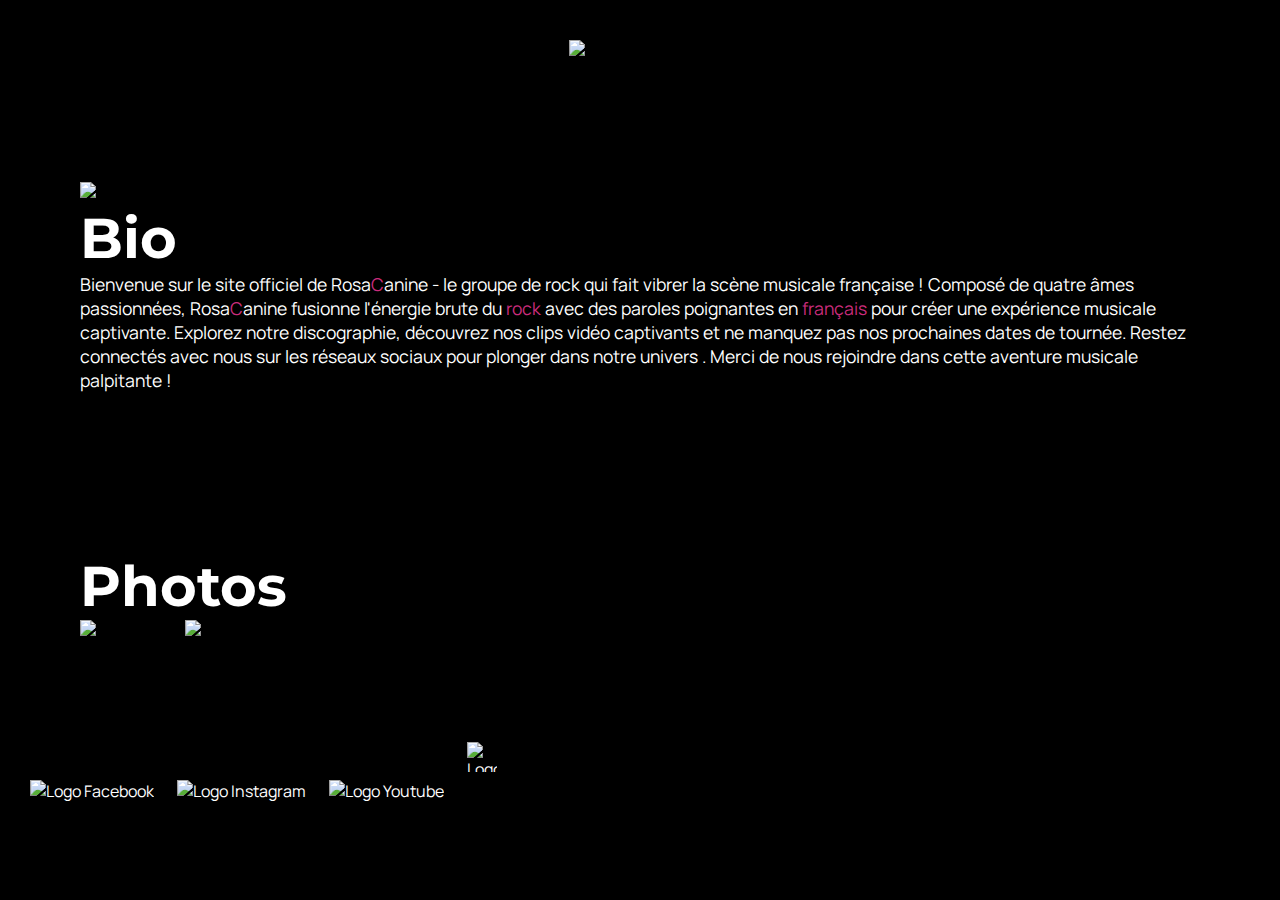
==== index.html @ a3c86bc1 "Add files via upload" ====
<!DOCTYPE html>
<html lang="fr">

<head>
    <meta charset="utf-8" >
    <title>RosaCanine</title>
    <link href="style/style.css" rel="stylesheet" >
    <link href="style/portable.css" rel="stylesheet" >
    <link rel="preconnect" href="https://fonts.googleapis.com">
    <link rel="preconnect" href="https://fonts.gstatic.com" crossorigin>
    <link href="https://fonts.googleapis.com/css2?family=Manrope&family=Montserrat&display=swap" rel="stylesheet">
    <meta name="viewport" content="width=device-width, initial-scale=1.0">
</head>

<body>
    <header>
        <nav>
            <img src="images/logo/logo-rosacanine.png" alt="Logo RosaCanine" >
        </nav>
    </header>

    <main>
        <section>
            </div>
                <img src="images/photos/groupe.jpg" alt="Portrait du groupe" class="portrait">
            </div>
            <div>
                <h1>Bio</h1>
                <p>
                    Bienvenue sur le site officiel de Rosa<em>C</em>anine - le groupe de rock qui fait vibrer la 
                    scène musicale française ! Composé de quatre âmes passionnées, Rosa<em>C</em>anine fusionne 
                    l'énergie brute du <em>rock</em> avec des paroles poignantes en <em>français</em> pour créer 
                    une expérience musicale captivante. Explorez notre discographie, découvrez nos clips vidéo 
                    captivants et ne manquez pas nos prochaines dates de tournée. Restez connectés avec nous sur 
                    les réseaux sociaux pour plonger dans notre univers . Merci de nous rejoindre dans cette aventure
                    musicale palpitante !
                </p>     
        </section>

        <section class="accueil-photos">
            <div>
                <h1 class="titre">Photos</h1>
            </div>
            <div>
                <img src="images/photos/image1.jpg" alt="Portrait N/B">
                <img src="images/photos/image2.jpeg" alt="Portrait couleur" >
            </div>    
        </section>
    </main>

    <footer>
        <div>
            <a target="_blank" href="https://www.facebook.com/RosaCanineOfficiel" class="lien-icone">
            <img src="images/logo/logo-facebook.png" alt="Logo Facebook" width="30" height="30">
            </a>
            <a target="_blank" href="https://www.instagram.com/rosacanineofficiel" class="lien-icone">
            <img src="images/logo/logo-insta.png" alt="Logo Instagram" width="30" height="30">
            </a>
            <a target="_blank" href="https://www.youtube.com/@rosacanine" class="lien-icone">
            <img src="images/logo/logo-youtube.png" alt="Logo Youtube" width="30" height="30">
            </a>
            <a href="mailto:rosacanine@gmail.com">
            <img src="images/logo/logo-email.png" alt="Logo Email" class="lien-icone" width="30" height="30">
            </a>
        </div>
    </footer>
</body>

</html>
---- style/style.css ----
* {
  margin: 0;
}

body {
  font-family: 'Manrope', sans-serif;
  font-size: 1em;
  background-color: #000000;
}

a {
  color: white;
  text-decoration: none;
}

em {
  color: #cb2c7c;
  font-style: normal;
}

h1 {
  font-size: 3.5em;
  color: white;
  font-family: 'Montserrat', sans-serif;
}

h2 {
  color: white;
}

p {
  font-size: 1.1em;
  color: white;
}

header,
footer {
  background-color: rgb(0, 0, 0);
  padding: 20px 20px;
}

section {
  padding: 80px;
}

/* Espace entre les icone réseaux sociaux */
.lien-icone {
  display: inline-block;
  margin: 0 10px;
}

.reseaux {
  text-align: center;
  padding: 20px;
}

/* Transparence icones réseaux sociaux */
.lien-icone:hover {
  opacity: 0.5;
}

/* Disposition du nav */
nav {
  text-align: center;
  padding: 20px;
}


@media screen and (max-width: 996px) {
  h1{
    font-size: 2em;
  }

  header nav{
    flex-direction: column;
    align-items: center;
    justify-content: center;
  }
  
  header nav img{
    margin-bottom: 150px;
  }

  header footer{
    padding: 20px 20px;
  }

  section {
    padding: 50px 20px 50px 20px;
  }

  nav a {
    margin-left: 10px;
    margin-right: 10px;
  }
}
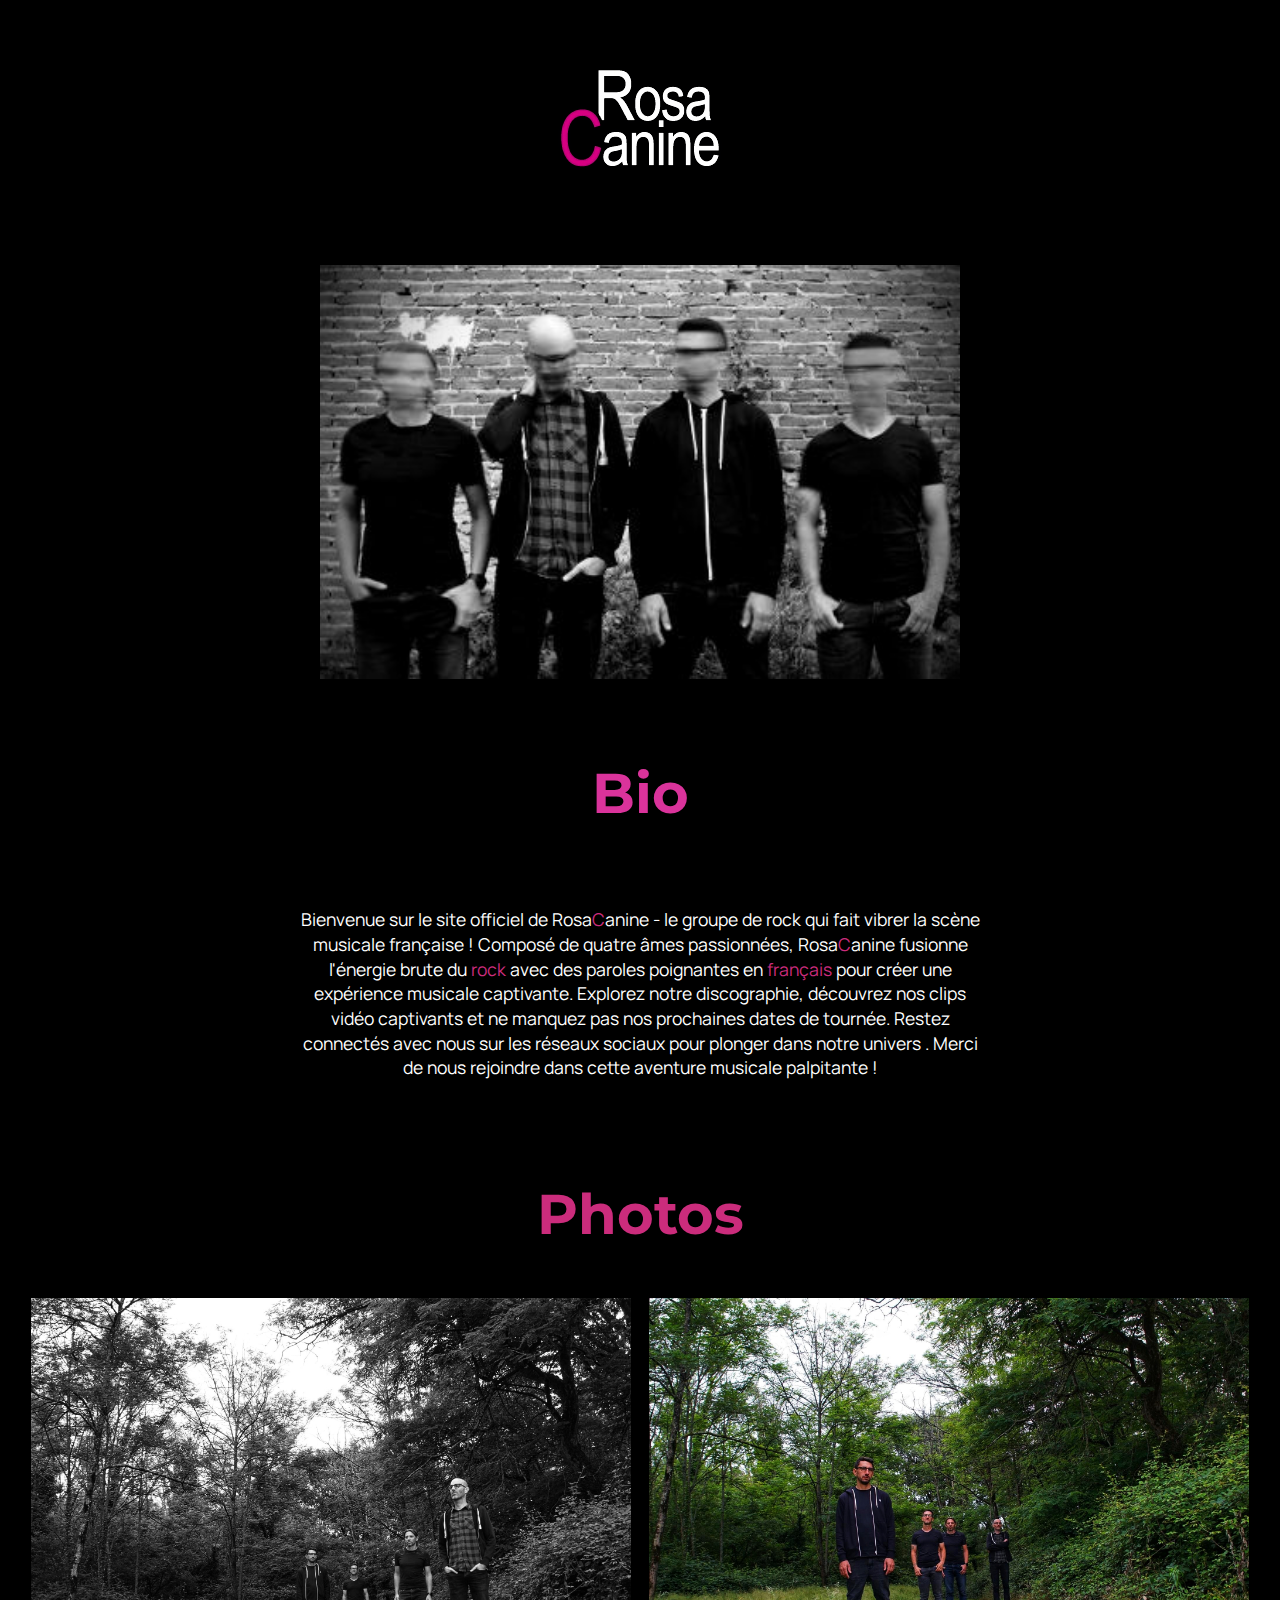
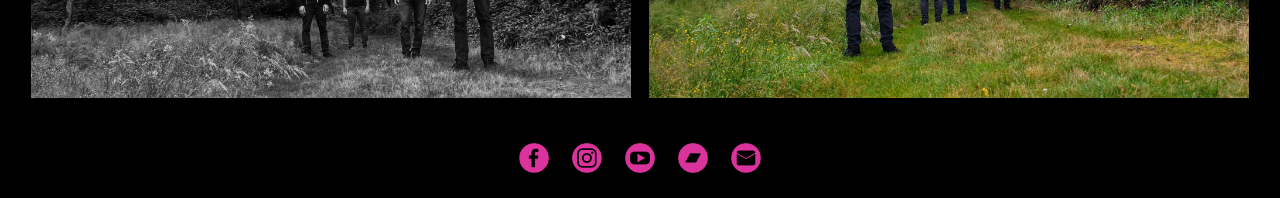
==== commit 0180e89e: "Update index.html" ====
--- a/index.html
+++ b/index.html
@@ -59,6 +59,9 @@
             <a target="_blank" href="https://www.youtube.com/@rosacanine" class="lien-icone">
             <img src="images/logo/logo-youtube.png" alt="Logo Youtube" width="30" height="30">
             </a>
+            <a target="_blank" href="https://rosacanine.bandcamp.com/album/rosacanine" class="lien-icone">
+            <img src="images/logo/logo-bandcamp.png" alt="Logo Bandcamp" width="30" height="30">
+            </a>
             <a href="mailto:rosacanine@gmail.com">
             <img src="images/logo/logo-email.png" alt="Logo Email" class="lien-icone" width="30" height="30">
             </a>
--- a/style/style.css
+++ b/style/style.css
@@ -22,15 +22,20 @@
   font-size: 3.5em;
   color: white;
   font-family: 'Montserrat', sans-serif;
+  color: #da339b;
+  text-align: center;
 }
 
 h2 {
-  color: white;
+  color: #da339b;
 }
 
 p {
   font-size: 1.1em;
   color: white;
+  text-align: center;
+  margin: 80px 300px; /* Ajustez la marge comme souhaité */
+  line-height: 1.4; /* Ajustez l'interligne comme souhaité */
 }
 
 header,
@@ -39,9 +44,6 @@
   padding: 20px 20px;
 }
 
-section {
-  padding: 80px;
-}
 
 /* Espace entre les icone réseaux sociaux */
 .lien-icone {
@@ -49,7 +51,7 @@
   margin: 0 10px;
 }
 
-.reseaux {
+footer {
   text-align: center;
   padding: 20px;
 }
@@ -65,32 +67,29 @@
   padding: 20px;
 }
 
+.accueil-photos {
+  background-color: rgb(0, 0, 0);
+  padding: 20px;
+  
+  text-align: center; /* Centre le contenu horizontalement */
+}
 
-@media screen and (max-width: 996px) {
-  h1{
-    font-size: 2em;
-  }
+.titre {
+  color: #cb2c7c;
+  text-align: center;
+  margin-bottom: 50px;
+}
 
-  header nav{
-    flex-direction: column;
-    align-items: center;
-    justify-content: center;
-  }
-  
-  header nav img{
-    margin-bottom: 150px;
-  }
+.accueil-photos img {
+  margin: 0 7.5px; /* Espacement horizontal entre les images (15px divisé par 2) */
+  max-width: 600px; /* Ajustez la largeur des images selon vos besoins */
+  height: auto;
+}
 
-  header footer{
-    padding: 20px 20px;
-  }
-
-  section {
-    padding: 50px 20px 50px 20px;
-  }
-
-  nav a {
-    margin-left: 10px;
-    margin-right: 10px;
-  }
-}
+.portrait {
+  display: block;
+  margin: 0 auto;
+  width: 50%;
+  height: auto;
+  padding-bottom: 80px;
+}--- a/style/portable.css
+++ b/style/portable.css
@@ -0,0 +1,80 @@
+/* Pour portable et tablette */
+
+@media screen and (max-width: 996px){
+    .accueil-introduction{
+      flex-direction: column;
+      align-items: center;
+      justify-content: center;
+  }
+  
+  .accueil-introduction div{
+      padding-right: 0px;
+      text-align: center;
+      order: 2;
+  }
+    h1 {
+      font-size: 2em;
+    }
+  
+    header nav {
+      flex-direction: column;
+      align-items: center;
+      justify-content: center;
+    }
+    
+    header nav img{
+      margin-bottom: 150px;
+    }
+  
+    header footer{
+      padding: 20px 20px;
+    }
+  
+    section {
+      padding: 50px 20px 50px 20px;
+    }
+  
+    nav a {
+      margin-left: 10px;
+      margin-right: 10px;
+    }
+  
+    .accueil-introduction {
+    display: flex;
+    flex-direction: row;
+    width: 60%;
+    align-items: flex-start;
+    margin: auto;
+  }
+  
+  .accueil-introduction h1 {
+    margin-bottom: 15px;
+  }
+  
+  .accueil-introduction p {
+    margin-bottom: 30px;
+  }
+  
+  .accueil-introduction div {
+    padding-right: 80px;
+  }
+  
+  .accueil-photos {
+    background-color: rgb(0, 0, 0);
+    padding: 20px;
+    
+    text-align: center; /* Centre le contenu horizontalement */
+  }
+  
+  .titre {
+    color: #cb2c7c;
+    text-align: center;
+    margin-bottom: 50px;
+  }
+  
+  .accueil-photos img {
+    margin: 0 7.5px; /* Espacement horizontal entre les images (15px divisé par 2) */
+    max-width: 600px; /* Ajustez la largeur des images selon vos besoins */
+    height: auto;
+  }
+  }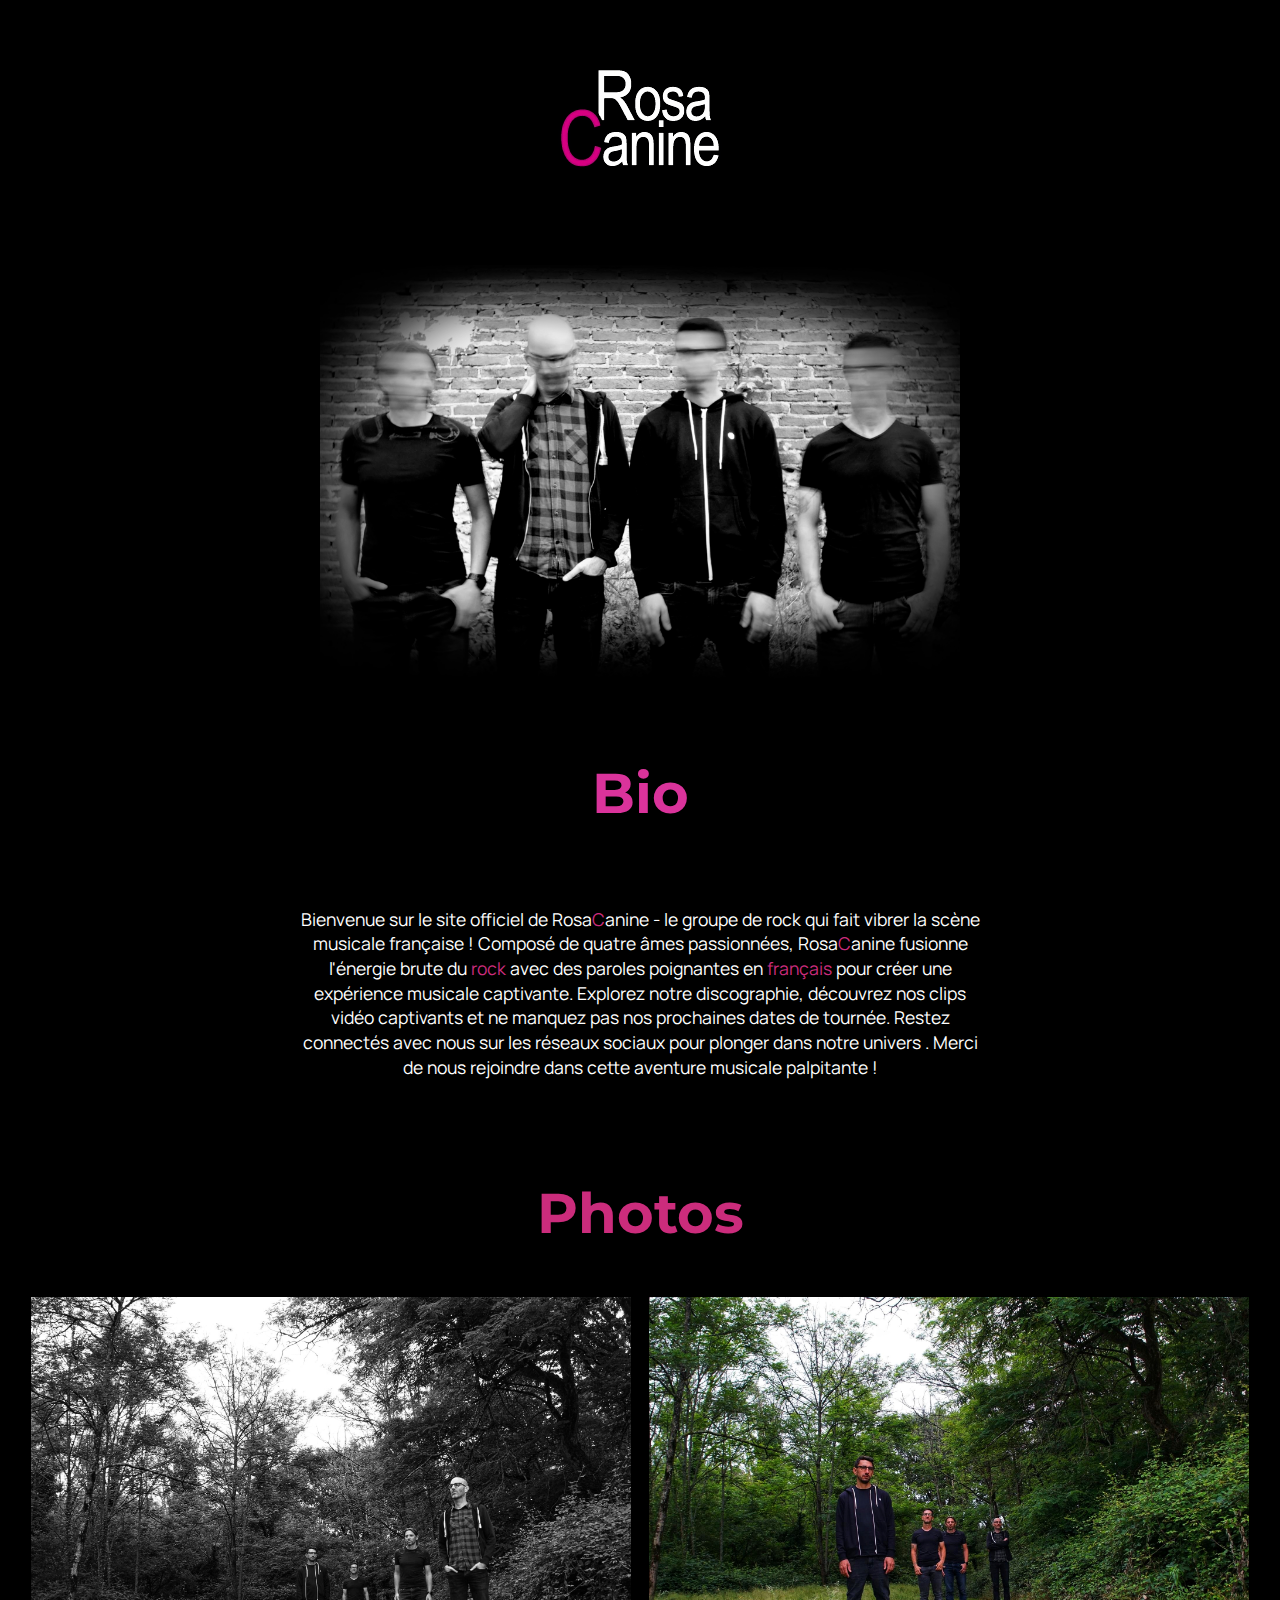
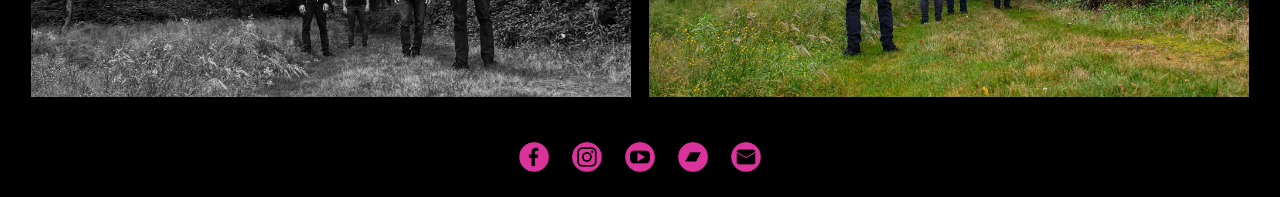
==== commit fa989e31: "Update index.html" ====
--- a/index.html
+++ b/index.html
@@ -22,7 +22,7 @@
     <main>
         <section>
             </div>
-                <img src="images/photos/groupe.jpg" alt="Portrait du groupe" class="portrait">
+                <img src="images/photos/groupe.png" alt="Portrait du groupe" class="portrait">
             </div>
             <div>
                 <h1>Bio</h1>
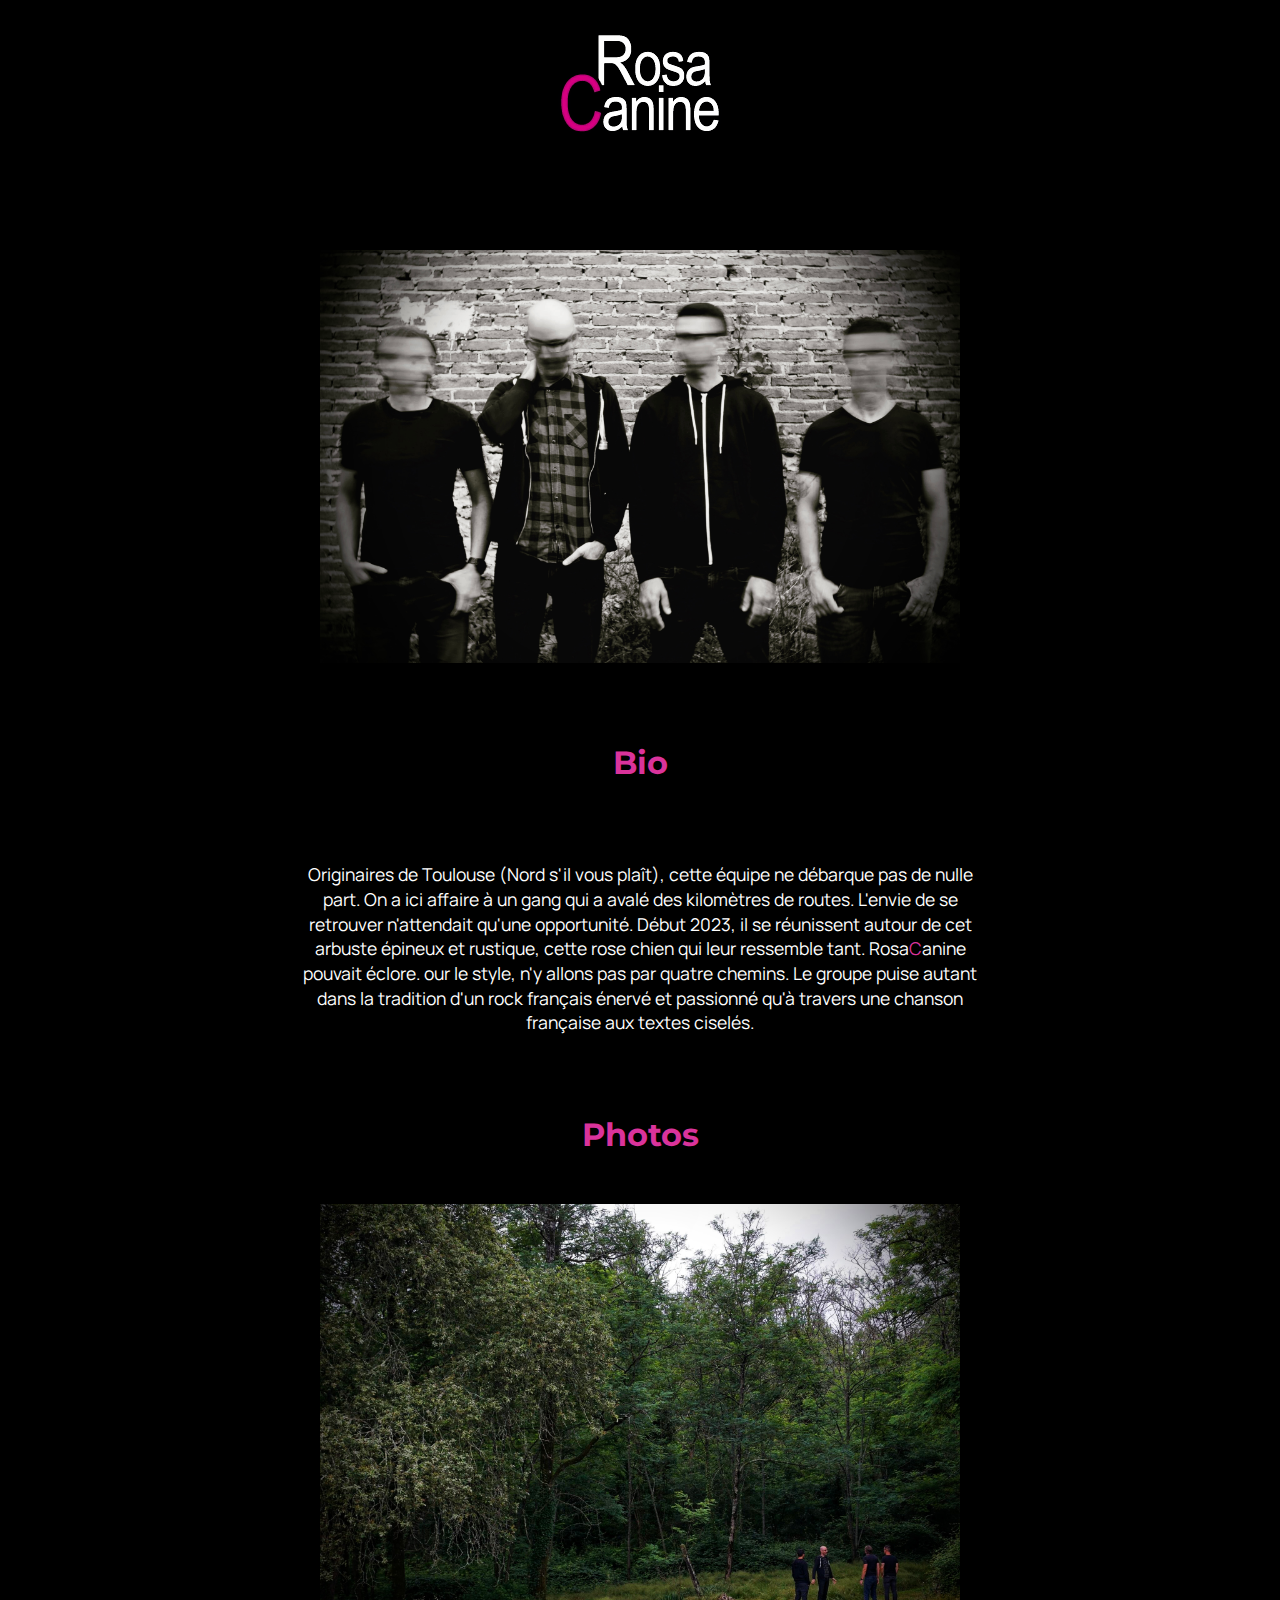
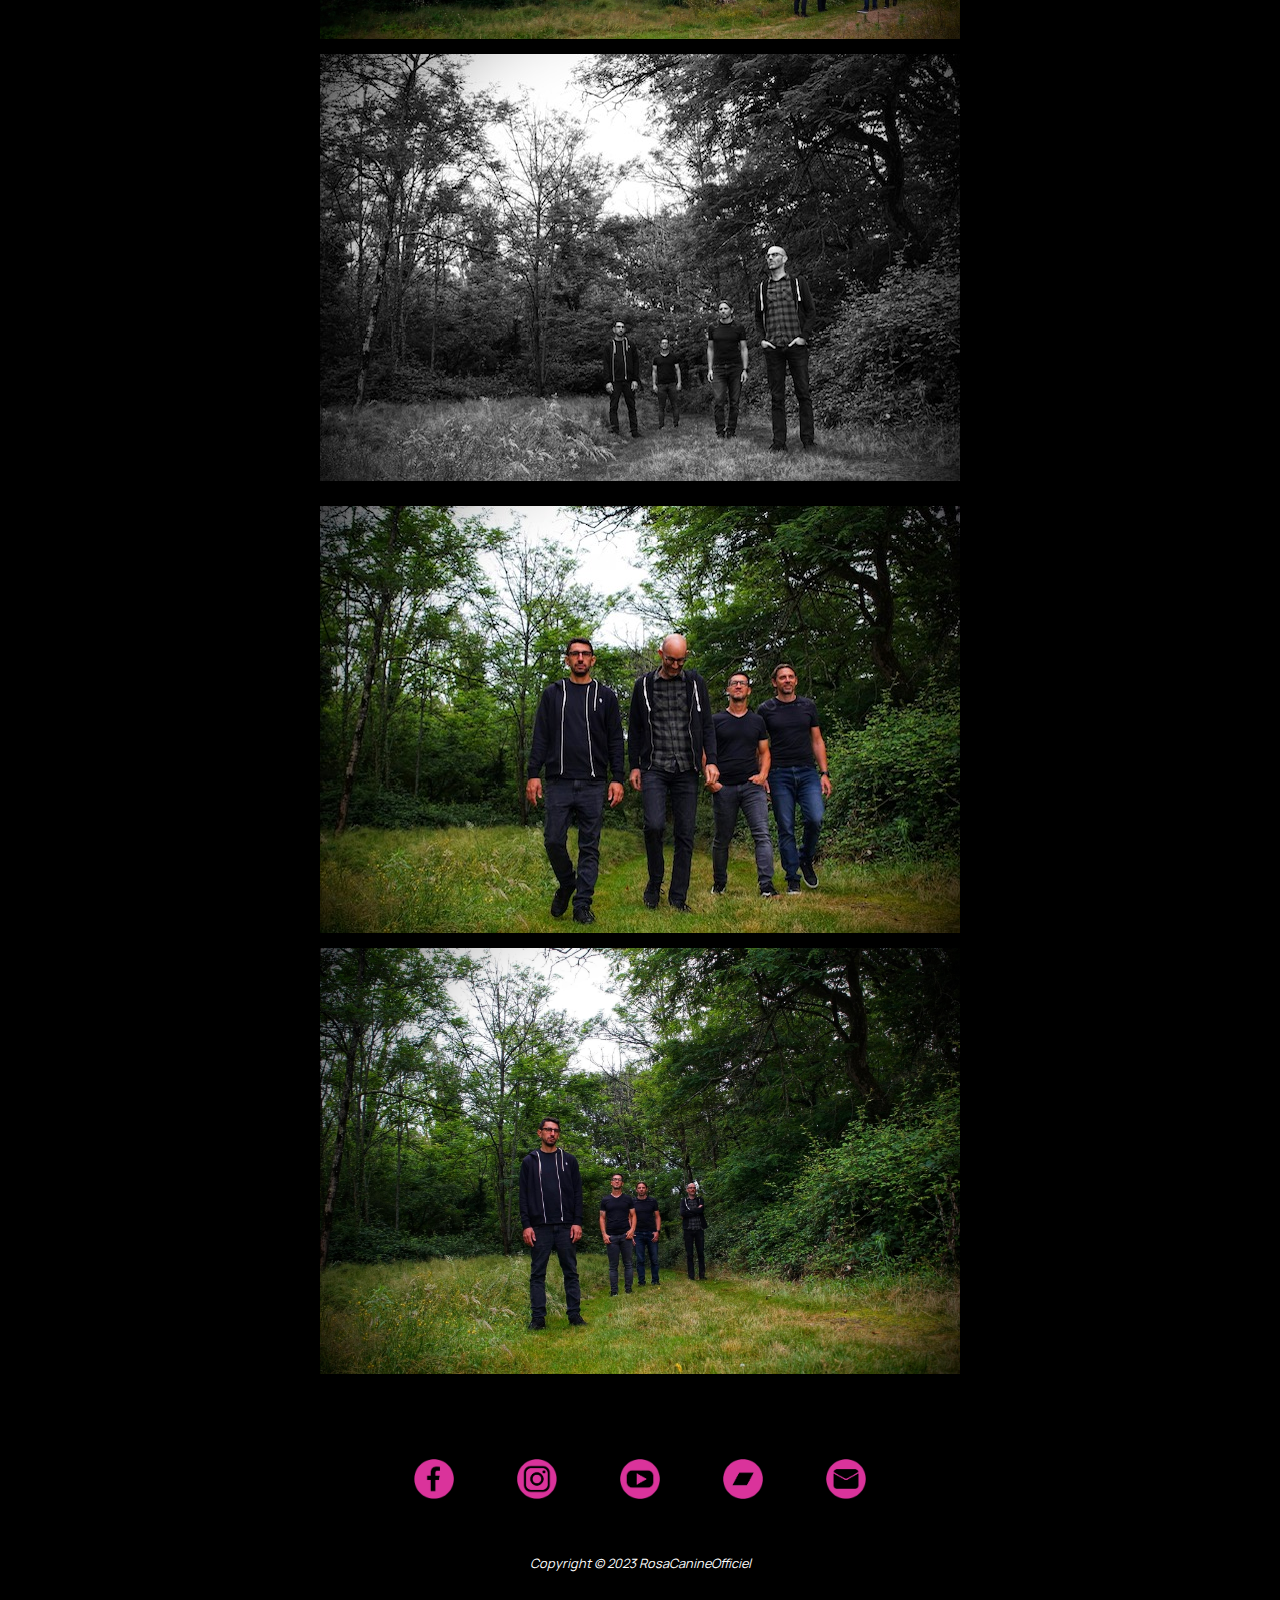
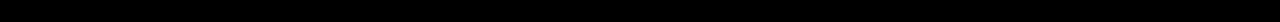
==== commit 4eecf250: "Add files via upload" ====
--- a/index.html
+++ b/index.html
@@ -15,25 +15,24 @@
 <body>
     <header>
         <nav>
-            <img src="images/logo/logo-rosacanine.png" alt="Logo RosaCanine" >
+            <img src="images/logo/logo-rosacanine.png" alt="Logo RosaCanine">
         </nav>
     </header>
 
     <main>
         <section>
             </div>
-                <img src="images/photos/groupe.png" alt="Portrait du groupe" class="portrait">
+                <img src="images/photos/RC photoBIO grande.jpg" alt="Portrait du groupe" class="portrait">
             </div>
             <div>
                 <h1>Bio</h1>
                 <p>
-                    Bienvenue sur le site officiel de Rosa<em>C</em>anine - le groupe de rock qui fait vibrer la 
-                    scène musicale française ! Composé de quatre âmes passionnées, Rosa<em>C</em>anine fusionne 
-                    l'énergie brute du <em>rock</em> avec des paroles poignantes en <em>français</em> pour créer 
-                    une expérience musicale captivante. Explorez notre discographie, découvrez nos clips vidéo 
-                    captivants et ne manquez pas nos prochaines dates de tournée. Restez connectés avec nous sur 
-                    les réseaux sociaux pour plonger dans notre univers . Merci de nous rejoindre dans cette aventure
-                    musicale palpitante !
+                    Originaires de Toulouse (Nord s'il vous plaît), cette équipe ne débarque pas de nulle part.
+                    On a ici affaire à un gang qui a avalé des kilomètres de routes. L'envie de se retrouver n'attendait 
+                    qu'une opportunité. Début 2023, il se réunissent autour de cet arbuste épineux et rustique, cette rose 
+                    chien qui leur ressemble tant. Rosa<em>C</em>anine pouvait éclore.
+                    our le style, n'y allons pas par quatre chemins. Le groupe puise autant dans la tradition d'un rock 
+                    français énervé et passionné qu'à travers une chanson française aux textes ciselés.
                 </p>     
         </section>
 
@@ -42,8 +41,14 @@
                 <h1 class="titre">Photos</h1>
             </div>
             <div>
-                <img src="images/photos/image1.jpg" alt="Portrait N/B">
-                <img src="images/photos/image2.jpeg" alt="Portrait couleur" >
+                <img src="images/photos/RC A.jpg" alt="RC A" class="photogrande">
+            </div>
+            <div>
+                <img src="images/photos/RC B.jpg" alt="RC B" class="photopetite">
+                <img src="images/photos/RC C.jpg" alt="RC C" class="photopetite">
+            </div>
+            <div>
+                <img src="images/photos/RC D.jpg" alt="RC D" class="photogrande">
             </div>    
         </section>
     </main>
@@ -51,20 +56,25 @@
     <footer>
         <div>
             <a target="_blank" href="https://www.facebook.com/RosaCanineOfficiel" class="lien-icone">
-            <img src="images/logo/logo-facebook.png" alt="Logo Facebook" width="30" height="30">
+            <img src="images/logo/logo-facebook.png" alt="Logo Facebook">
             </a>
             <a target="_blank" href="https://www.instagram.com/rosacanineofficiel" class="lien-icone">
-            <img src="images/logo/logo-insta.png" alt="Logo Instagram" width="30" height="30">
+            <img src="images/logo/logo-insta.png" alt="Logo Instagram">
             </a>
             <a target="_blank" href="https://www.youtube.com/@rosacanine" class="lien-icone">
-            <img src="images/logo/logo-youtube.png" alt="Logo Youtube" width="30" height="30">
+            <img src="images/logo/logo-youtube.png" alt="Logo Youtube">
             </a>
             <a target="_blank" href="https://rosacanine.bandcamp.com/album/rosacanine" class="lien-icone">
-            <img src="images/logo/logo-bandcamp.png" alt="Logo Bandcamp" width="30" height="30">
+            <img src="images/logo/logo-bandcamp.png" alt="Logo Bandcamp">
             </a>
-            <a href="mailto:rosacanine@gmail.com">
-            <img src="images/logo/logo-email.png" alt="Logo Email" class="lien-icone" width="30" height="30">
+            <a href="mailto:rosacanine@gmail.com" class="lien-icone">
+            <img src="images/logo/logo-email.png" alt="Logo Email">
             </a>
+        </div>
+        <div>
+            <span>
+                Copyright © 2023 RosaCanineOfficiel
+            </span>
         </div>
     </footer>
 </body>
--- a/style/style.css
+++ b/style/style.css
@@ -14,20 +14,16 @@
 }
 
 em {
-  color: #cb2c7c;
+  color: #da339b;
   font-style: normal;
 }
 
 h1 {
-  font-size: 3.5em;
+  font-size: 2em;
   color: white;
   font-family: 'Montserrat', sans-serif;
   color: #da339b;
   text-align: center;
-}
-
-h2 {
-  color: #da339b;
 }
 
 p {
@@ -38,22 +34,31 @@
   line-height: 1.4; /* Ajustez l'interligne comme souhaité */
 }
 
-header,
-footer {
+header {
   background-color: rgb(0, 0, 0);
-  padding: 20px 20px;
+  padding: 5px 0px;
+  text-align: center;
+  position: fixed; /* Fixe le header en haut de la page */
+  top: 0; /* Place le header tout en haut de la page */
+  width: 100%; /* Utilise la largeur complète de la page */
+  z-index: 1000; /* Assure que le header est affiché au-dessus du contenu */
 }
 
+header img {
+  max-width: 200px; /* Ajustez la largeur maximale du logo selon vos besoins */
+  height: auto; /* Laissez la hauteur ajustée automatiquement pour préserver les proportions */
+}
 
 /* Espace entre les icone réseaux sociaux */
 .lien-icone {
   display: inline-block;
-  margin: 0 10px;
+  vertical-align: top;
+  margin: 30px; /* Largeur entre les icones*/
 }
 
-footer {
-  text-align: center;
-  padding: 20px;
+.lien-icone img {
+  max-width: 40px; /* Ajustez la largeur maximale des icônes */
+  height: auto; /* Laissez la hauteur ajustée automatiquement pour préserver les proportions */
 }
 
 /* Transparence icones réseaux sociaux */
@@ -61,35 +66,48 @@
   opacity: 0.5;
 }
 
+footer {
+  text-align: center;
+  padding: 50px;
+}
+
 /* Disposition du nav */
-nav {
-  text-align: center;
-  padding: 20px;
-}
 
 .accueil-photos {
   background-color: rgb(0, 0, 0);
-  padding: 20px;
-  
   text-align: center; /* Centre le contenu horizontalement */
 }
 
 .titre {
-  color: #cb2c7c;
-  text-align: center;
+  color: #da339b;
   margin-bottom: 50px;
 }
 
-.accueil-photos img {
-  margin: 0 7.5px; /* Espacement horizontal entre les images (15px divisé par 2) */
-  max-width: 600px; /* Ajustez la largeur des images selon vos besoins */
+.photopetite {
+  margin: 10px 10px; /* Espacement horizontal entre les images (20px divisé par 2) */
+  max-width: 50%; /* Ajustez la largeur des images selon vos besoins */
   height: auto;
 }
 
-.portrait {
+.photogrande {
+  max-width: 50%; /* Ajustez la largeur des images selon vos besoins */
+  height: auto;
+}
+.portrait {     /* Photo de portrait */
   display: block;
   margin: 0 auto;
-  width: 50%;
+  max-width: 50%;
   height: auto;
   padding-bottom: 80px;
-}+  padding-top: 250px;
+}
+
+span {
+  display: block;
+  font-size: 0.8em;
+  font-style: italic;
+  color: white;
+  padding-top: 20px;
+}
+
+
--- a/style/portable.css
+++ b/style/portable.css
@@ -1,80 +1,117 @@
-/* Pour portable et tablette */
-
 @media screen and (max-width: 996px){
-    .accueil-introduction{
-      flex-direction: column;
-      align-items: center;
-      justify-content: center;
+  * {
+    margin: 0;
   }
   
-  .accueil-introduction div{
-      padding-right: 0px;
-      text-align: center;
-      order: 2;
-  }
-    h1 {
-      font-size: 2em;
-    }
-  
-    header nav {
-      flex-direction: column;
-      align-items: center;
-      justify-content: center;
-    }
-    
-    header nav img{
-      margin-bottom: 150px;
-    }
-  
-    header footer{
-      padding: 20px 20px;
-    }
-  
-    section {
-      padding: 50px 20px 50px 20px;
-    }
-  
-    nav a {
-      margin-left: 10px;
-      margin-right: 10px;
-    }
-  
-    .accueil-introduction {
-    display: flex;
-    flex-direction: row;
-    width: 60%;
-    align-items: flex-start;
-    margin: auto;
+  body {
+    font-family: 'Manrope', sans-serif;
+    font-size: 1em;
+    background-color: #000000;
   }
   
-  .accueil-introduction h1 {
-    margin-bottom: 15px;
+  a {
+    color: white;
+    text-decoration: none;
   }
   
-  .accueil-introduction p {
+  em {
+    color: #da339b;
+    font-style: normal;
+  }
+  
+  h1 {
+    font-size: 1.5em;
+    color: white;
+    font-family: 'Montserrat', sans-serif;
+    color: #da339b;
+    text-align: center;
+  }
+  
+  p {
+    font-size: 0.6em;
+    color: white;
+    text-align: center;
+    margin: 30px 20px; /* Ajustez la marge comme souhaité */
+    line-height: 1.4; /* Ajustez l'interligne comme souhaité */
+  }
+  
+  header {
+    background-color: rgb(0, 0, 0);
+    padding: 5px 0px;
+    text-align: center;
+    position: fixed; /* Fixe le header en haut de la page */
+    top: 0; /* Place le header tout en haut de la page */
+    width: 100%; /* Utilise la largeur complète de la page */
+    z-index: 1000; /* Assure que le header est affiché au-dessus du contenu */
+  }
+  
+  header img {
+    max-width: 80px; /* Ajustez la largeur maximale du logo selon vos besoins */
+    height: auto; /* Laissez la hauteur ajustée automatiquement pour préserver les proportions */
+  }
+
+  /* Espace entre les icone réseaux sociaux */
+  .lien-icone {
+    display: inline-block;
+    vertical-align: top;
+    margin: 10px; /* Largeur entre les icones*/
+  }
+  
+  .lien-icone img {
+    max-width: 20px; /* Ajustez la largeur maximale des icônes */
+    height: auto; /* Laissez la hauteur ajustée automatiquement pour préserver les proportions */
+  }
+  
+  /* Transparence icones réseaux sociaux */
+  .lien-icone:hover {
+    opacity: 0.5;
+  }
+  
+  footer {
+    text-align: center;
+    padding: 20px;
+  }
+  
+  /* Disposition du nav */
+  nav {
+    text-align: center;
+    padding: 10px;
+  }
+
+  .accueil-photos {
+    background-color: rgb(0, 0, 0);
+    text-align: center; /* Centre le contenu horizontalement */
+  }
+
+  .titre {
+    color: #da339b;
     margin-bottom: 30px;
   }
   
-  .accueil-introduction div {
-    padding-right: 80px;
+  .photopetite {
+    margin: 2px 2px; /* Espacement horizontal entre les images (20px divisé par 2) */
+    max-width: 50%; /* Ajustez la largeur des images selon vos besoins */
+    height: auto;
   }
   
-  .accueil-photos {
-    background-color: rgb(0, 0, 0);
-    padding: 20px;
-    
-    text-align: center; /* Centre le contenu horizontalement */
+  .photogrande {
+    max-width: 50%; /* Ajustez la largeur des images selon vos besoins */
+    height: auto;
+  }
+
+  .portrait {     /* Photo de portrait */
+    display: block;
+    margin: 0 auto;
+    max-width: 50%;
+    height: auto;
+    padding-bottom: 30px;
+    padding-top: 120px;
   }
   
-  .titre {
-    color: #cb2c7c;
-    text-align: center;
-    margin-bottom: 50px;
+  span {
+    display: block;
+    font-size: 0.5em;
+    font-style: italic;
+    color: white;
   }
-  
-  .accueil-photos img {
-    margin: 0 7.5px; /* Espacement horizontal entre les images (15px divisé par 2) */
-    max-width: 600px; /* Ajustez la largeur des images selon vos besoins */
-    height: auto;
-  }
-  }+}  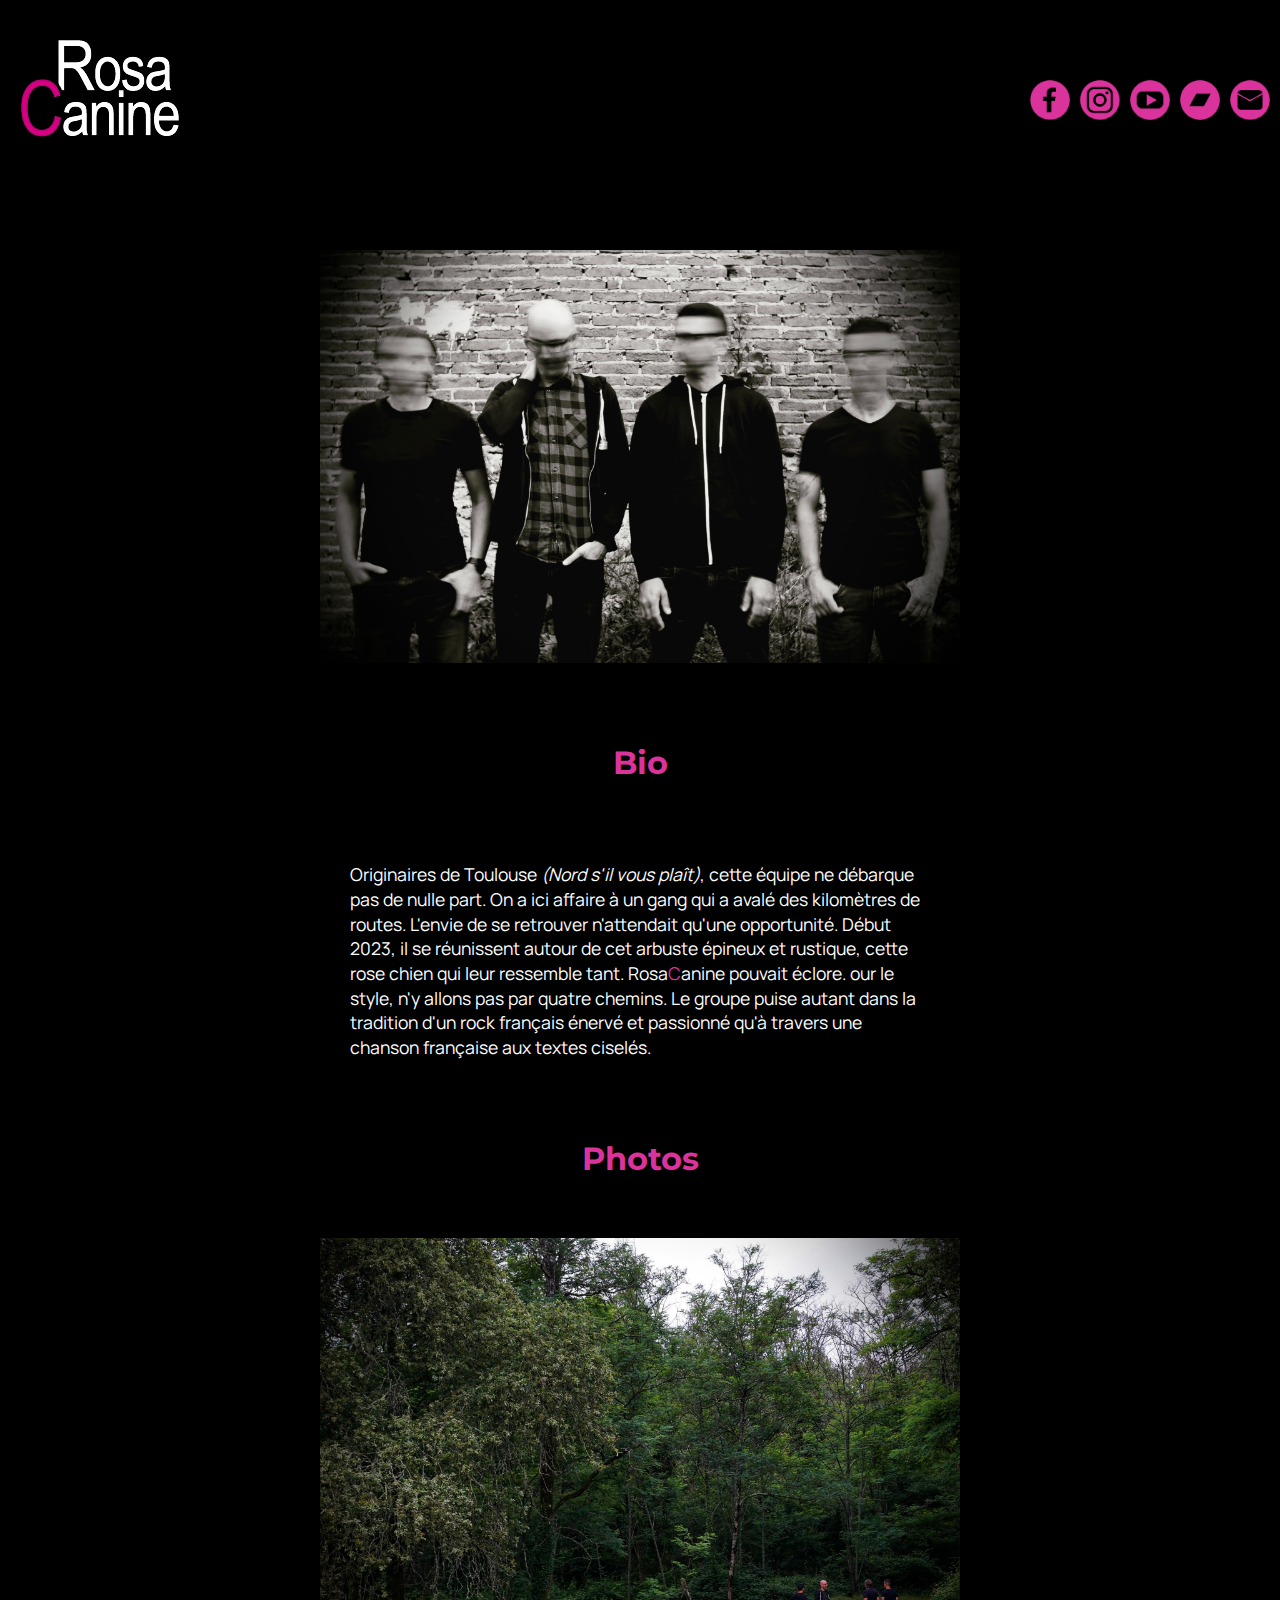
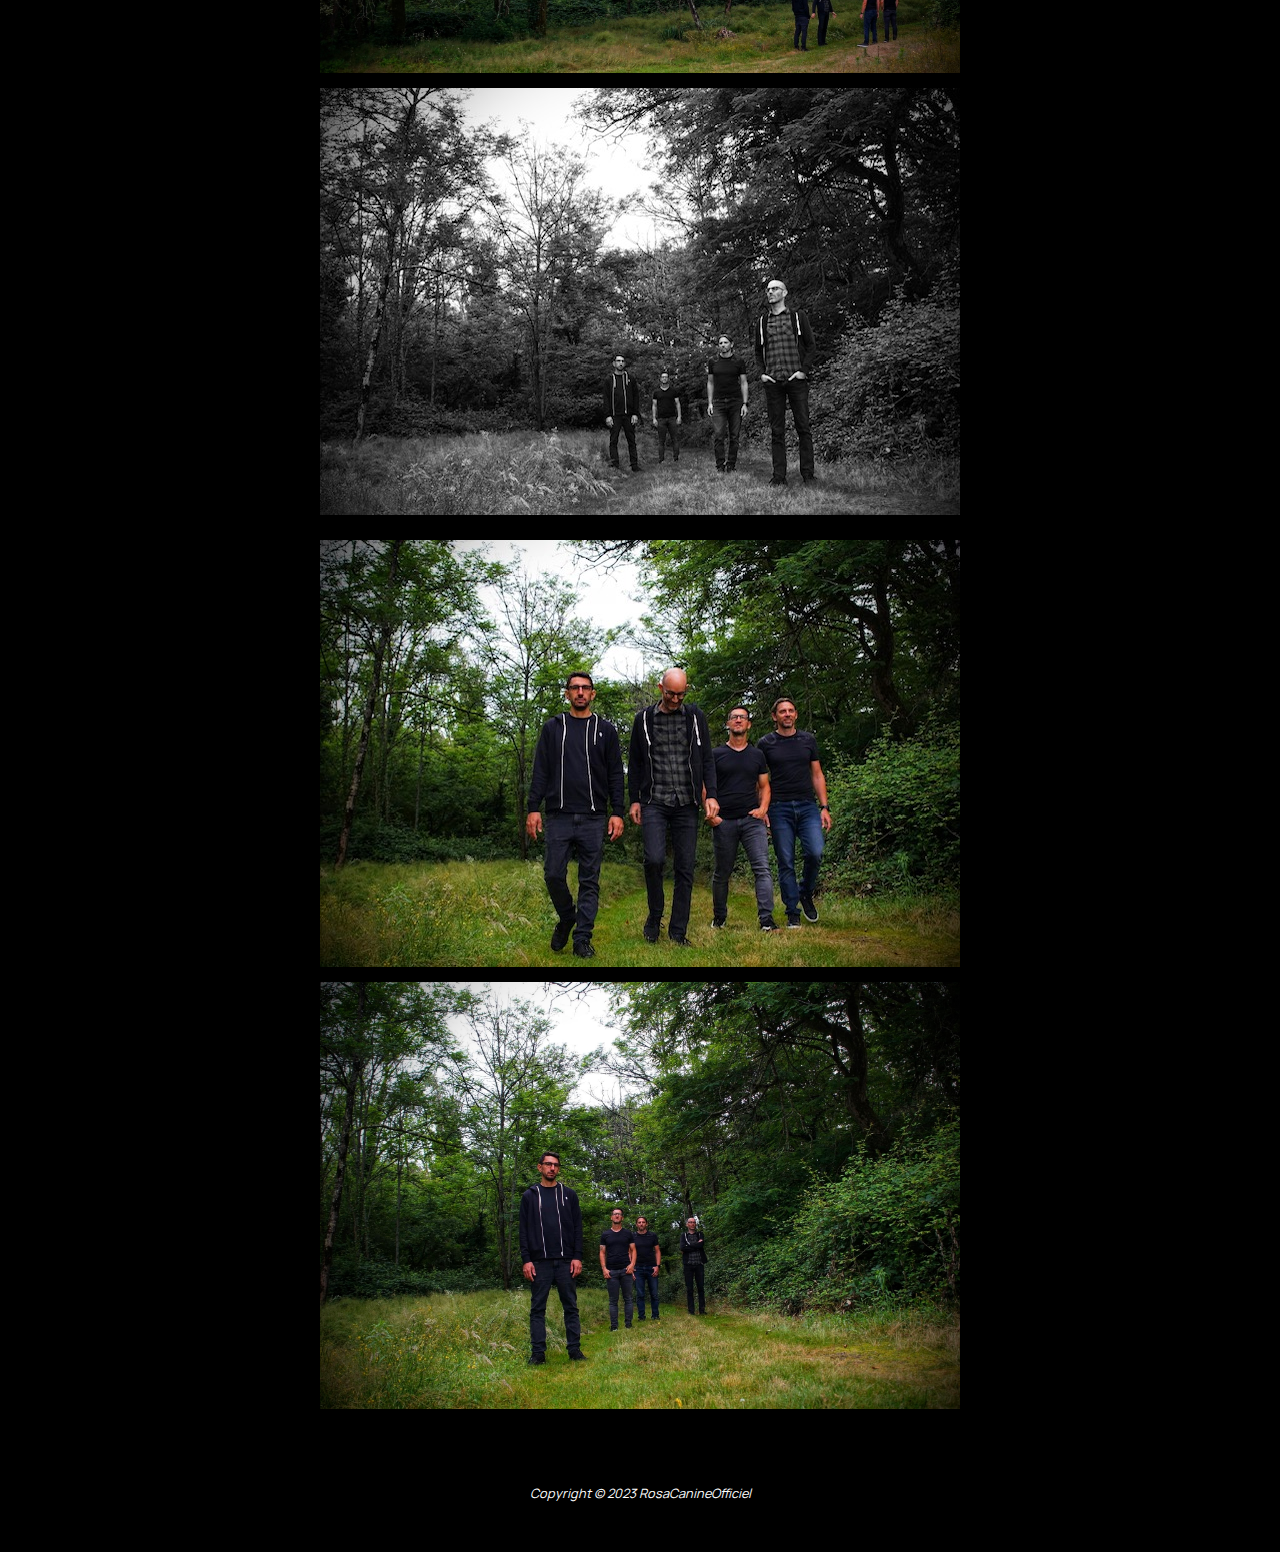
==== commit 99684250: "Add files via upload" ====
--- a/index.html
+++ b/index.html
@@ -4,6 +4,8 @@
 <head>
     <meta charset="utf-8" >
     <title>RosaCanine</title>
+    <link rel="icon" href="images/logo/favicone2.png" type="image/x-icon">
+    <link rel="shortcut icon" href="images/logo/favicone2.png" type="image/x-icon">
     <link href="style/style.css" rel="stylesheet" >
     <link href="style/portable.css" rel="stylesheet" >
     <link rel="preconnect" href="https://fonts.googleapis.com">
@@ -14,9 +16,26 @@
 
 <body>
     <header>
-        <nav>
+        <div class="logo-container">
             <img src="images/logo/logo-rosacanine.png" alt="Logo RosaCanine">
-        </nav>
+        </div>
+        <div class="social-icons">
+            <a target="_blank" href="https://www.facebook.com/RosaCanineOfficiel" class="lien-icone">
+            <img src="images/logo/logo-facebook.png" alt="Logo Facebook">
+            </a>
+            <a target="_blank" href="https://www.instagram.com/rosacanineofficiel" class="lien-icone">
+            <img src="images/logo/logo-insta.png" alt="Logo Instagram">
+            </a>
+            <a target="_blank" href="https://www.youtube.com/@rosacanine" class="lien-icone">
+            <img src="images/logo/logo-youtube.png" alt="Logo Youtube">
+            </a>
+            <a target="_blank" href="https://rosacanine.bandcamp.com/album/rosacanine" class="lien-icone">
+            <img src="images/logo/logo-bandcamp.png" alt="Logo Bandcamp">
+            </a>
+            <a href="mailto:rosacanine@gmail.com" class="lien-icone">
+            <img src="images/logo/logo-email.png" alt="Logo Email">
+            </a>
+        </div>              
     </header>
 
     <main>
@@ -27,7 +46,7 @@
             <div>
                 <h1>Bio</h1>
                 <p>
-                    Originaires de Toulouse (Nord s'il vous plaît), cette équipe ne débarque pas de nulle part.
+                    Originaires de Toulouse <i>(Nord s'il vous plaît)</i>, cette équipe ne débarque pas de nulle part.
                     On a ici affaire à un gang qui a avalé des kilomètres de routes. L'envie de se retrouver n'attendait 
                     qu'une opportunité. Début 2023, il se réunissent autour de cet arbuste épineux et rustique, cette rose 
                     chien qui leur ressemble tant. Rosa<em>C</em>anine pouvait éclore.
@@ -38,7 +57,7 @@
 
         <section class="accueil-photos">
             <div>
-                <h1 class="titre">Photos</h1>
+                <h1>Photos</h1>
             </div>
             <div>
                 <img src="images/photos/RC A.jpg" alt="RC A" class="photogrande">
@@ -54,23 +73,7 @@
     </main>
 
     <footer>
-        <div>
-            <a target="_blank" href="https://www.facebook.com/RosaCanineOfficiel" class="lien-icone">
-            <img src="images/logo/logo-facebook.png" alt="Logo Facebook">
-            </a>
-            <a target="_blank" href="https://www.instagram.com/rosacanineofficiel" class="lien-icone">
-            <img src="images/logo/logo-insta.png" alt="Logo Instagram">
-            </a>
-            <a target="_blank" href="https://www.youtube.com/@rosacanine" class="lien-icone">
-            <img src="images/logo/logo-youtube.png" alt="Logo Youtube">
-            </a>
-            <a target="_blank" href="https://rosacanine.bandcamp.com/album/rosacanine" class="lien-icone">
-            <img src="images/logo/logo-bandcamp.png" alt="Logo Bandcamp">
-            </a>
-            <a href="mailto:rosacanine@gmail.com" class="lien-icone">
-            <img src="images/logo/logo-email.png" alt="Logo Email">
-            </a>
-        </div>
+        
         <div>
             <span>
                 Copyright © 2023 RosaCanineOfficiel
--- a/style/style.css
+++ b/style/style.css
@@ -6,11 +6,6 @@
   font-family: 'Manrope', sans-serif;
   font-size: 1em;
   background-color: #000000;
-}
-
-a {
-  color: white;
-  text-decoration: none;
 }
 
 em {
@@ -24,63 +19,87 @@
   font-family: 'Montserrat', sans-serif;
   color: #da339b;
   text-align: center;
+  margin-bottom: 60px;
 }
 
 p {
   font-size: 1.1em;
   color: white;
-  text-align: center;
-  margin: 80px 300px; /* Ajustez la marge comme souhaité */
+  margin: 80px 350px; /* Ajustez la marge comme souhaité */
   line-height: 1.4; /* Ajustez l'interligne comme souhaité */
 }
 
+/**********************************************/
+/******************HEADER*********************/
+/*********************************************/
+
 header {
   background-color: rgb(0, 0, 0);
-  padding: 5px 0px;
-  text-align: center;
-  position: fixed; /* Fixe le header en haut de la page */
-  top: 0; /* Place le header tout en haut de la page */
-  width: 100%; /* Utilise la largeur complète de la page */
-  z-index: 1000; /* Assure que le header est affiché au-dessus du contenu */
+  position: fixed;
+  top: 0;
+  width: 100%;
+  z-index: 1000;
+  display: flex;
+  justify-content: space-between;
+  align-items: center;
+  padding: 10px 10px;
 }
 
-header img {
-  max-width: 200px; /* Ajustez la largeur maximale du logo selon vos besoins */
-  height: auto; /* Laissez la hauteur ajustée automatiquement pour préserver les proportions */
+.logo-container img {
+  max-width: 200px;
+  height: auto;
 }
 
-/* Espace entre les icone réseaux sociaux */
+/*.fleur img {                                    
+  max-width: 100px;
+  height: auto;
+} 
+
+<div class="fleur">
+  <img src="images/logo/fleur.png" alt="Fleur">
+</div>
+*/
+
+.social-icons {
+  display: flex;
+  align-items: center; /* Aligne les icônes de réseaux sociaux verticalement */
+  margin-right: 20px;
+}
+
 .lien-icone {
   display: inline-block;
-  vertical-align: top;
-  margin: 30px; /* Largeur entre les icones*/
+  margin-left: 10px;
 }
 
 .lien-icone img {
-  max-width: 40px; /* Ajustez la largeur maximale des icônes */
-  height: auto; /* Laissez la hauteur ajustée automatiquement pour préserver les proportions */
+  max-width: 40px;
+  height: auto;
 }
 
-/* Transparence icones réseaux sociaux */
 .lien-icone:hover {
   opacity: 0.5;
 }
 
-footer {
-  text-align: center;
-  padding: 50px;
+/**********************************************/
+/******************BIO************************/
+/*********************************************/
+
+.portrait {     /* Photo Bio */
+  display: block;
+  margin: 0 auto;
+  max-width: 50%;
+  height: auto;
+  padding-bottom: 80px;
+  padding-top: 250px;
 }
 
-/* Disposition du nav */
+/**********************************************/
+/******************PHOTOS**********************/
+/*********************************************/
 
 .accueil-photos {
   background-color: rgb(0, 0, 0);
   text-align: center; /* Centre le contenu horizontalement */
-}
-
-.titre {
-  color: #da339b;
-  margin-bottom: 50px;
 }
 
 .photopetite {
@@ -93,13 +112,15 @@
   max-width: 50%; /* Ajustez la largeur des images selon vos besoins */
   height: auto;
 }
-.portrait {     /* Photo de portrait */
-  display: block;
-  margin: 0 auto;
-  max-width: 50%;
-  height: auto;
-  padding-bottom: 80px;
-  padding-top: 250px;
+
+
+/**********************************************/
+/******************FOOTER*********************/
+/*********************************************/
+
+footer {
+  text-align: center;
+  padding: 50px;
 }
 
 span {
@@ -108,6 +129,4 @@
   font-style: italic;
   color: white;
   padding-top: 20px;
-}
-
-
+}--- a/style/portable.css
+++ b/style/portable.css
@@ -8,12 +8,7 @@
     font-size: 1em;
     background-color: #000000;
   }
-  
-  a {
-    color: white;
-    text-decoration: none;
-  }
-  
+    
   em {
     color: #da339b;
     font-style: normal;
@@ -25,89 +20,105 @@
     font-family: 'Montserrat', sans-serif;
     color: #da339b;
     text-align: center;
+    margin-bottom: 30px;
   }
   
   p {
-    font-size: 0.6em;
+    font-size: 0.8em;
     color: white;
     text-align: center;
     margin: 30px 20px; /* Ajustez la marge comme souhaité */
     line-height: 1.4; /* Ajustez l'interligne comme souhaité */
   }
   
+/**********************************************/
+/******************HEADER*********************/
+/*********************************************/
+
   header {
     background-color: rgb(0, 0, 0);
-    padding: 5px 0px;
-    text-align: center;
-    position: fixed; /* Fixe le header en haut de la page */
-    top: 0; /* Place le header tout en haut de la page */
-    width: 100%; /* Utilise la largeur complète de la page */
-    z-index: 1000; /* Assure que le header est affiché au-dessus du contenu */
+    position: fixed;
+    top: 0;
+    width: 100%;
+    z-index: 1000;
+    display: flex;
+    justify-content: space-between;
+    align-items: center;
+    padding: 10px 10px;
   }
   
-  header img {
-    max-width: 80px; /* Ajustez la largeur maximale du logo selon vos besoins */
-    height: auto; /* Laissez la hauteur ajustée automatiquement pour préserver les proportions */
+  .logo-container img {
+    max-width: 60px;
+    height: auto;
   }
+  
+  /*.fleur img {
+    max-width: 50px;
+    height: auto;
+  } */
 
-  /* Espace entre les icone réseaux sociaux */
+  .social-icons {
+    display: flex;
+    align-items: center; /* Aligne les icônes de réseaux sociaux verticalement */
+    margin-right: 15px;
+  }
+  
   .lien-icone {
     display: inline-block;
-    vertical-align: top;
-    margin: 10px; /* Largeur entre les icones*/
+    margin-left: 5px;
   }
   
   .lien-icone img {
-    max-width: 20px; /* Ajustez la largeur maximale des icônes */
-    height: auto; /* Laissez la hauteur ajustée automatiquement pour préserver les proportions */
+    max-width: 20px;
+    height: auto;
   }
   
-  /* Transparence icones réseaux sociaux */
   .lien-icone:hover {
     opacity: 0.5;
   }
   
-  footer {
-    text-align: center;
-    padding: 20px;
+/**********************************************/
+/******************BIO************************/
+/*********************************************/  
+
+  .portrait {     /* Photo de portrait */
+    display: block;
+    margin: 0 auto;
+    max-width: 70%;
+    height: auto;
+    padding-bottom: 30px;
+    padding-top: 120px;
   }
-  
-  /* Disposition du nav */
-  nav {
-    text-align: center;
-    padding: 10px;
-  }
+
+/**********************************************/
+/******************PHOTOS**********************/
+/*********************************************/
 
   .accueil-photos {
     background-color: rgb(0, 0, 0);
     text-align: center; /* Centre le contenu horizontalement */
   }
-
-  .titre {
-    color: #da339b;
-    margin-bottom: 30px;
-  }
   
   .photopetite {
     margin: 2px 2px; /* Espacement horizontal entre les images (20px divisé par 2) */
-    max-width: 50%; /* Ajustez la largeur des images selon vos besoins */
+    max-width: 45%; /* Ajustez la largeur des images selon vos besoins */
     height: auto;
   }
   
   .photogrande {
-    max-width: 50%; /* Ajustez la largeur des images selon vos besoins */
+    max-width: 70%; /* Ajustez la largeur des images selon vos besoins */
     height: auto;
   }
+  
+/**********************************************/
+/******************FOOTER*********************/
+/*********************************************/
 
-  .portrait {     /* Photo de portrait */
-    display: block;
-    margin: 0 auto;
-    max-width: 50%;
-    height: auto;
-    padding-bottom: 30px;
-    padding-top: 120px;
+  footer {
+    text-align: center;
+    padding: 20px;
   }
-  
+
   span {
     display: block;
     font-size: 0.5em;
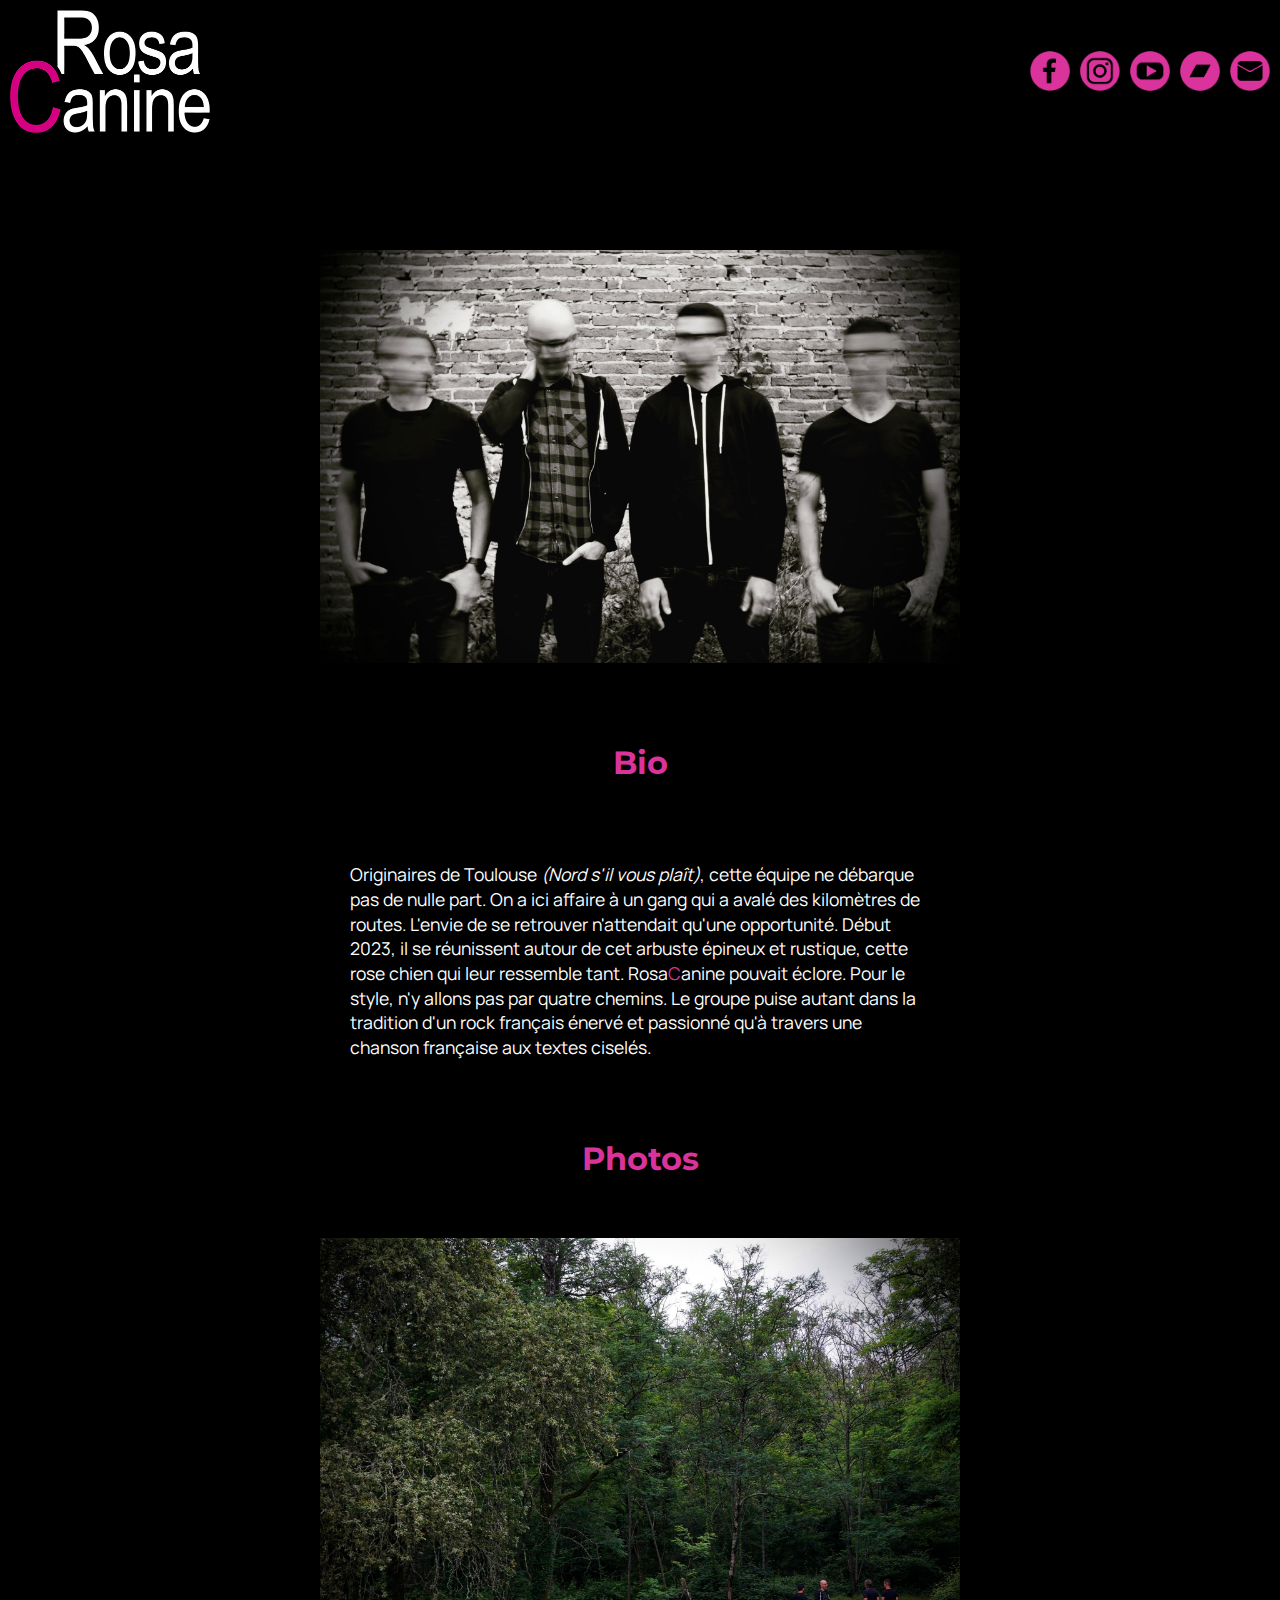
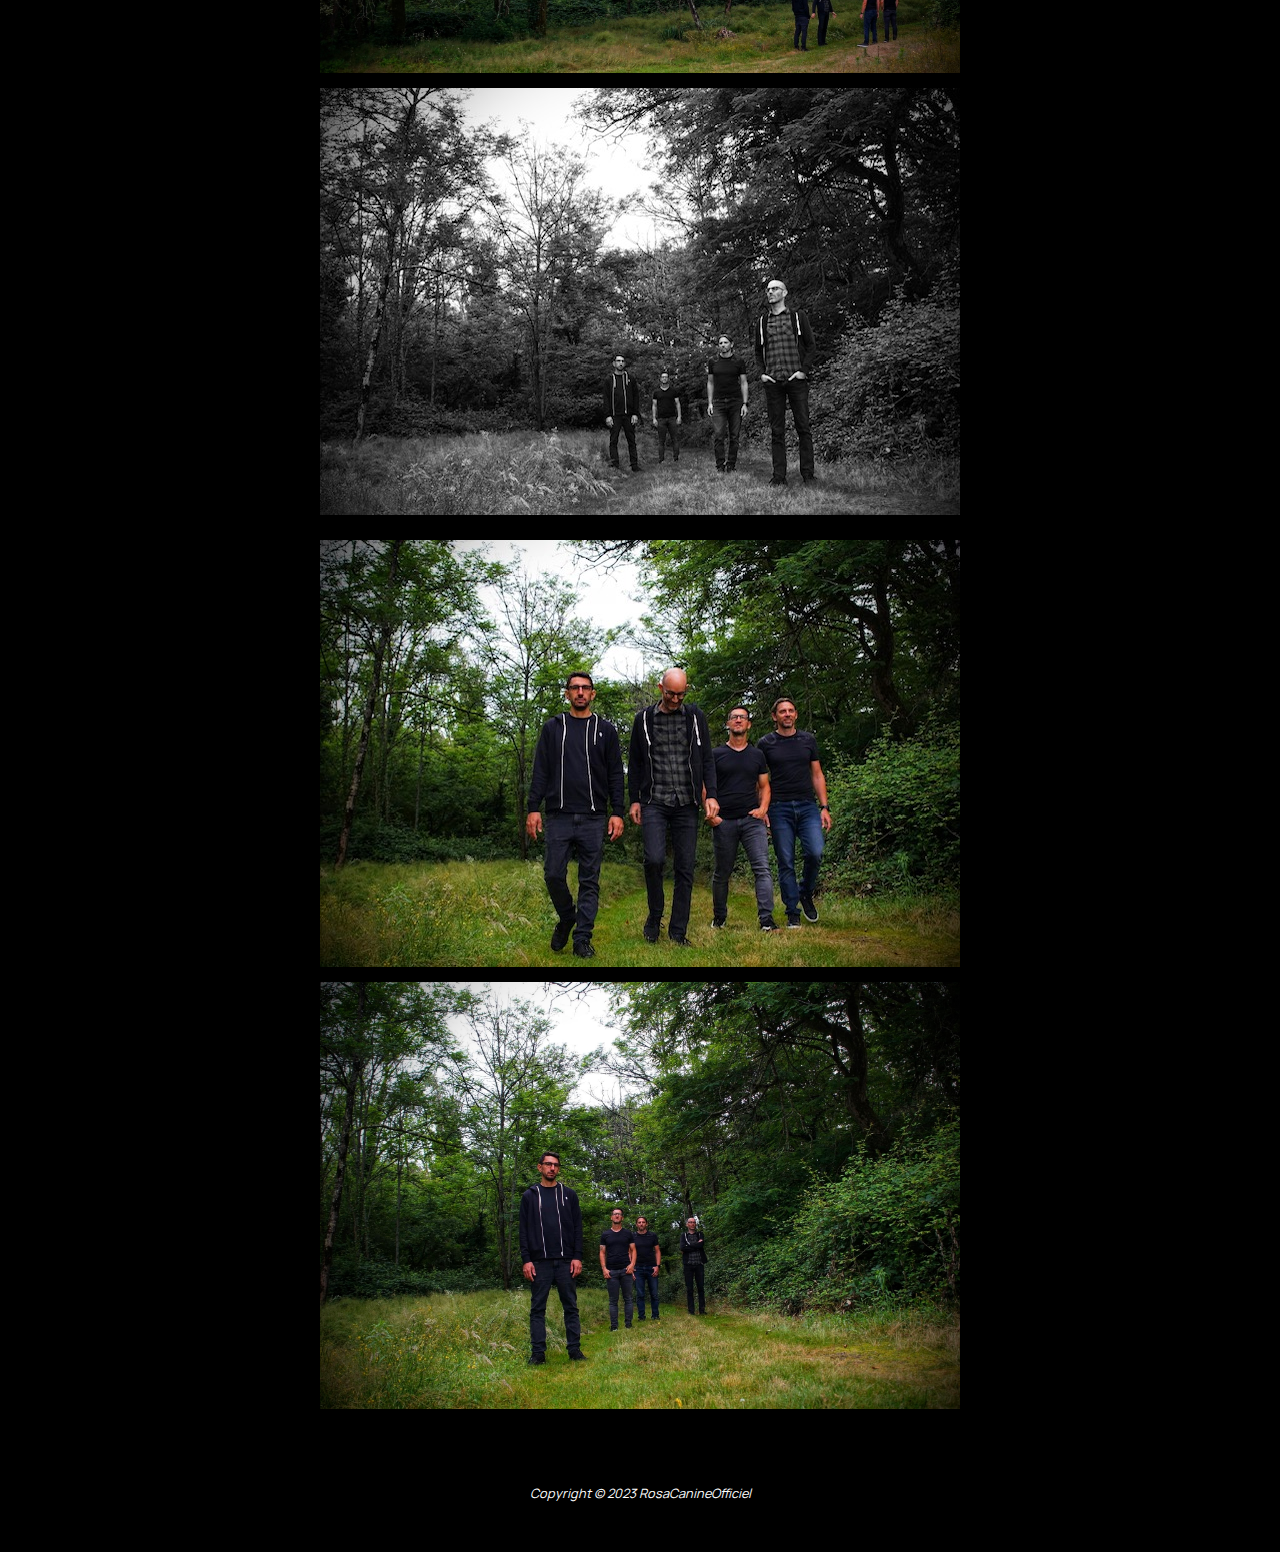
==== commit 9c472b14: "Update index.html" ====
--- a/index.html
+++ b/index.html
@@ -50,7 +50,7 @@
                     On a ici affaire à un gang qui a avalé des kilomètres de routes. L'envie de se retrouver n'attendait 
                     qu'une opportunité. Début 2023, il se réunissent autour de cet arbuste épineux et rustique, cette rose 
                     chien qui leur ressemble tant. Rosa<em>C</em>anine pouvait éclore.
-                    our le style, n'y allons pas par quatre chemins. Le groupe puise autant dans la tradition d'un rock 
+                    Pour le style, n'y allons pas par quatre chemins. Le groupe puise autant dans la tradition d'un rock 
                     français énervé et passionné qu'à travers une chanson française aux textes ciselés.
                 </p>     
         </section>
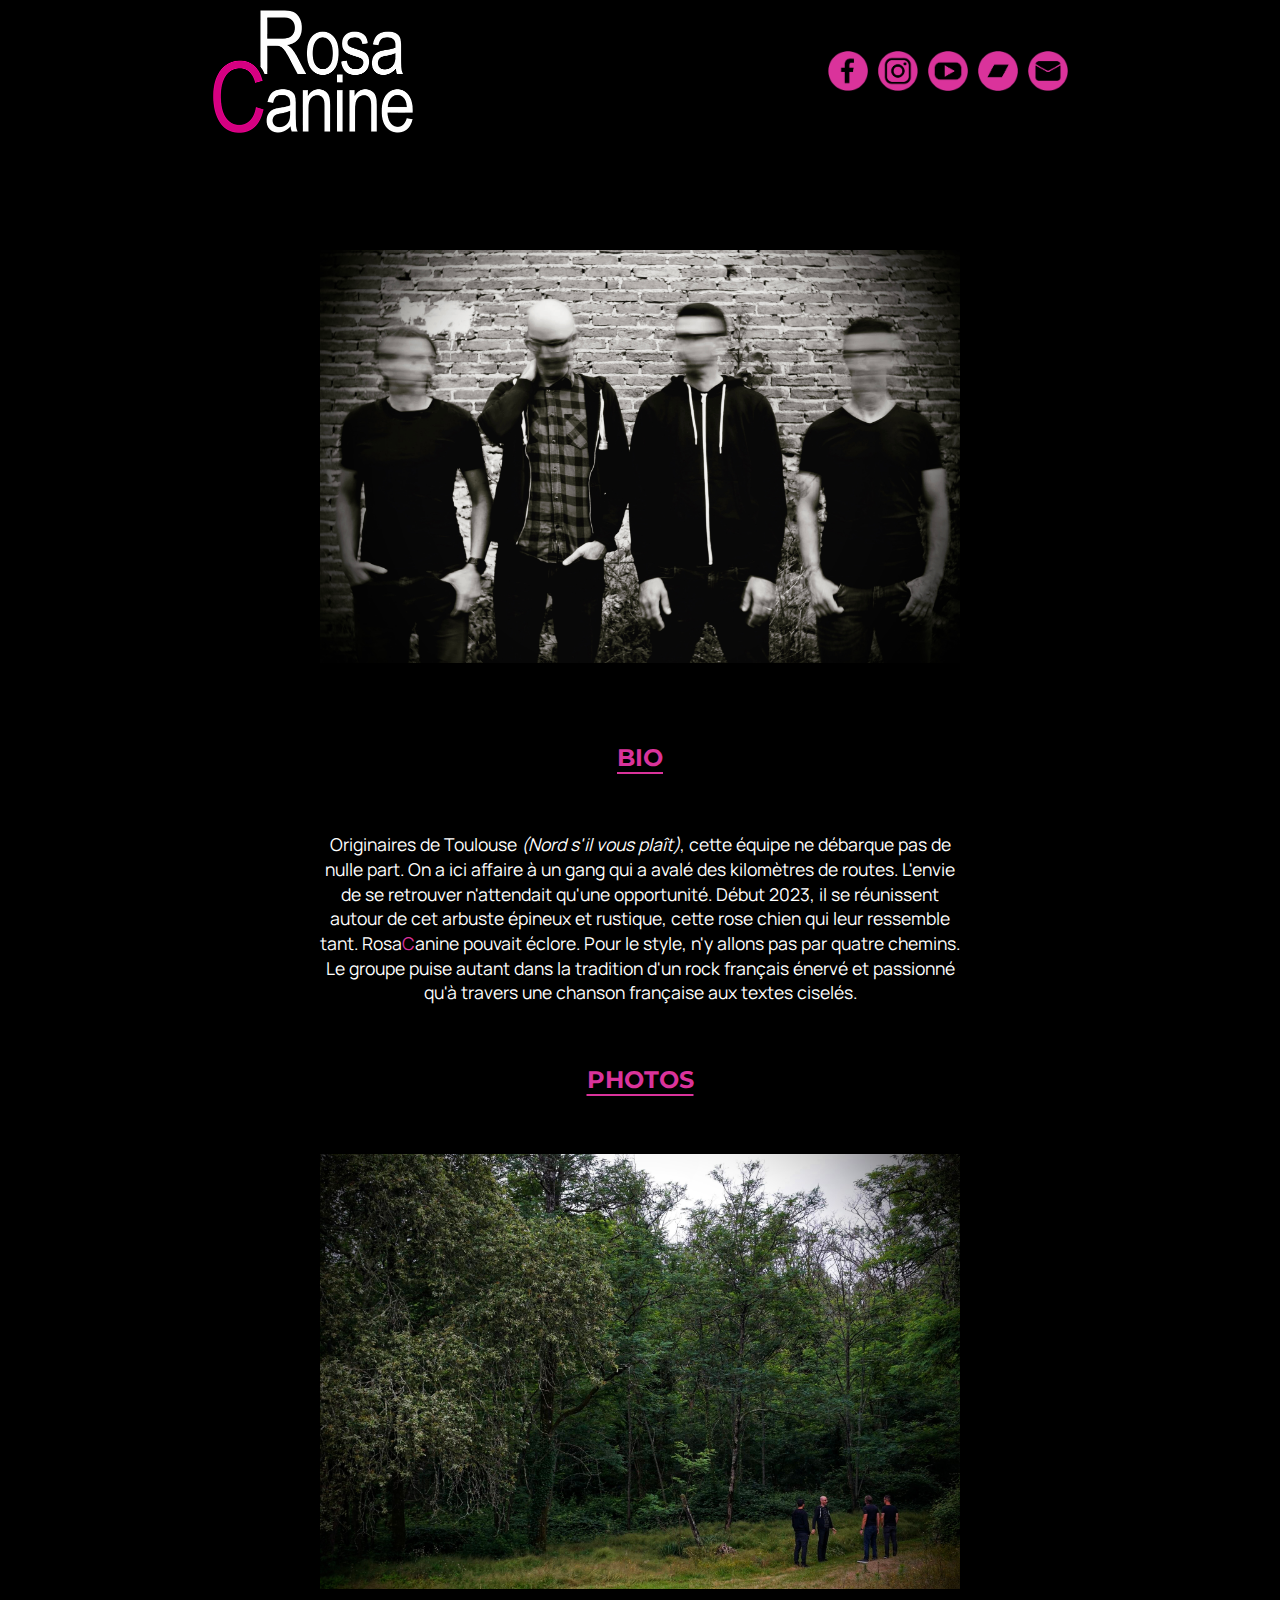
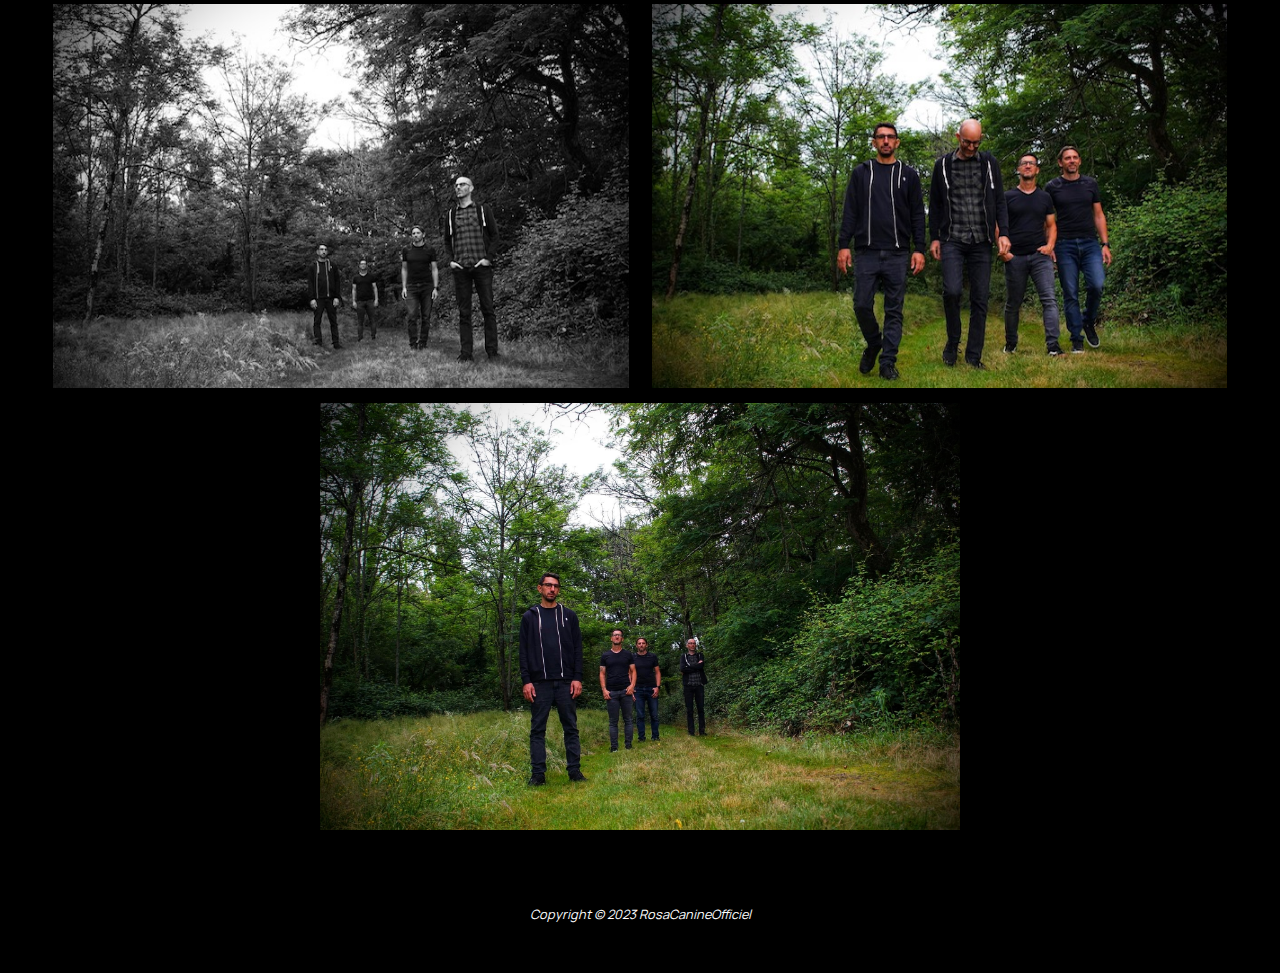
==== commit 49e8c9ee: "Add files via upload" ====
--- a/index.html
+++ b/index.html
@@ -44,7 +44,7 @@
                 <img src="images/photos/RC photoBIO grande.jpg" alt="Portrait du groupe" class="portrait">
             </div>
             <div>
-                <h1>Bio</h1>
+                <h1>BIO</h1>
                 <p>
                     Originaires de Toulouse <i>(Nord s'il vous plaît)</i>, cette équipe ne débarque pas de nulle part.
                     On a ici affaire à un gang qui a avalé des kilomètres de routes. L'envie de se retrouver n'attendait 
@@ -57,7 +57,7 @@
 
         <section class="accueil-photos">
             <div>
-                <h1>Photos</h1>
+                <h1>PHOTOS</h1>
             </div>
             <div>
                 <img src="images/photos/RC A.jpg" alt="RC A" class="photogrande">
--- a/style/style.css
+++ b/style/style.css
@@ -14,20 +14,18 @@
 }
 
 h1 {
-  font-size: 2em;
+  font-size: 1.5em;
   color: white;
   font-family: 'Montserrat', sans-serif;
   color: #da339b;
   text-align: center;
   margin-bottom: 60px;
+  text-decoration: underline;
+  text-decoration-color: #da339b; /* Couleur du soulignement */
+  text-underline-offset: 6px;
 }
 
-p {
-  font-size: 1.1em;
-  color: white;
-  margin: 80px 350px; /* Ajustez la marge comme souhaité */
-  line-height: 1.4; /* Ajustez l'interligne comme souhaité */
-}
+
 
 /**********************************************/
 /******************HEADER*********************/
@@ -40,7 +38,7 @@
   width: 100%;
   z-index: 1000;
   display: flex;
-  justify-content: space-between;
+  justify-content: space-around;
   align-items: center;
   padding: 10px 10px;
 }
@@ -84,6 +82,14 @@
 /******************BIO************************/
 /*********************************************/
 
+p {
+  font-size: 1.1em;
+  color: white;
+  margin: 60px 25%; /* Ajustez la marge comme souhaité */
+  line-height: 1.4; /* Ajustez l'interligne comme souhaité */
+  text-align: center;
+}
+
 .portrait {     /* Photo Bio */
   display: block;
   margin: 0 auto;
@@ -104,7 +110,7 @@
 
 .photopetite {
   margin: 10px 10px; /* Espacement horizontal entre les images (20px divisé par 2) */
-  max-width: 50%; /* Ajustez la largeur des images selon vos besoins */
+  max-width: 45%; /* Ajustez la largeur des images selon vos besoins */
   height: auto;
 }
 
--- a/style/portable.css
+++ b/style/portable.css
@@ -15,20 +15,15 @@
   }
   
   h1 {
-    font-size: 1.5em;
+    font-size: 1em;
     color: white;
     font-family: 'Montserrat', sans-serif;
     color: #da339b;
     text-align: center;
     margin-bottom: 30px;
-  }
-  
-  p {
-    font-size: 0.8em;
-    color: white;
-    text-align: center;
-    margin: 30px 20px; /* Ajustez la marge comme souhaité */
-    line-height: 1.4; /* Ajustez l'interligne comme souhaité */
+    text-decoration: underline;
+    text-decoration-color: #da339b; /* Couleur du soulignement */
+    text-underline-offset: 4px;
   }
   
 /**********************************************/
@@ -42,13 +37,13 @@
     width: 100%;
     z-index: 1000;
     display: flex;
-    justify-content: space-between;
+    justify-content: space-around;
     align-items: center;
     padding: 10px 10px;
   }
   
   .logo-container img {
-    max-width: 60px;
+    max-width: 100px;
     height: auto;
   }
   
@@ -60,16 +55,16 @@
   .social-icons {
     display: flex;
     align-items: center; /* Aligne les icônes de réseaux sociaux verticalement */
-    margin-right: 15px;
+    margin-right: 10px;
   }
   
   .lien-icone {
     display: inline-block;
-    margin-left: 5px;
+    margin-left: 10px;
   }
   
   .lien-icone img {
-    max-width: 20px;
+    max-width: 30px;
     height: auto;
   }
   
@@ -80,6 +75,14 @@
 /**********************************************/
 /******************BIO************************/
 /*********************************************/  
+
+p {
+  font-size: 0.8em;
+  color: white;
+  text-align: center;
+  margin: 30px 15%;
+  line-height: 1.4; /* Ajustez l'interligne comme souhaité */
+}
 
   .portrait {     /* Photo de portrait */
     display: block;
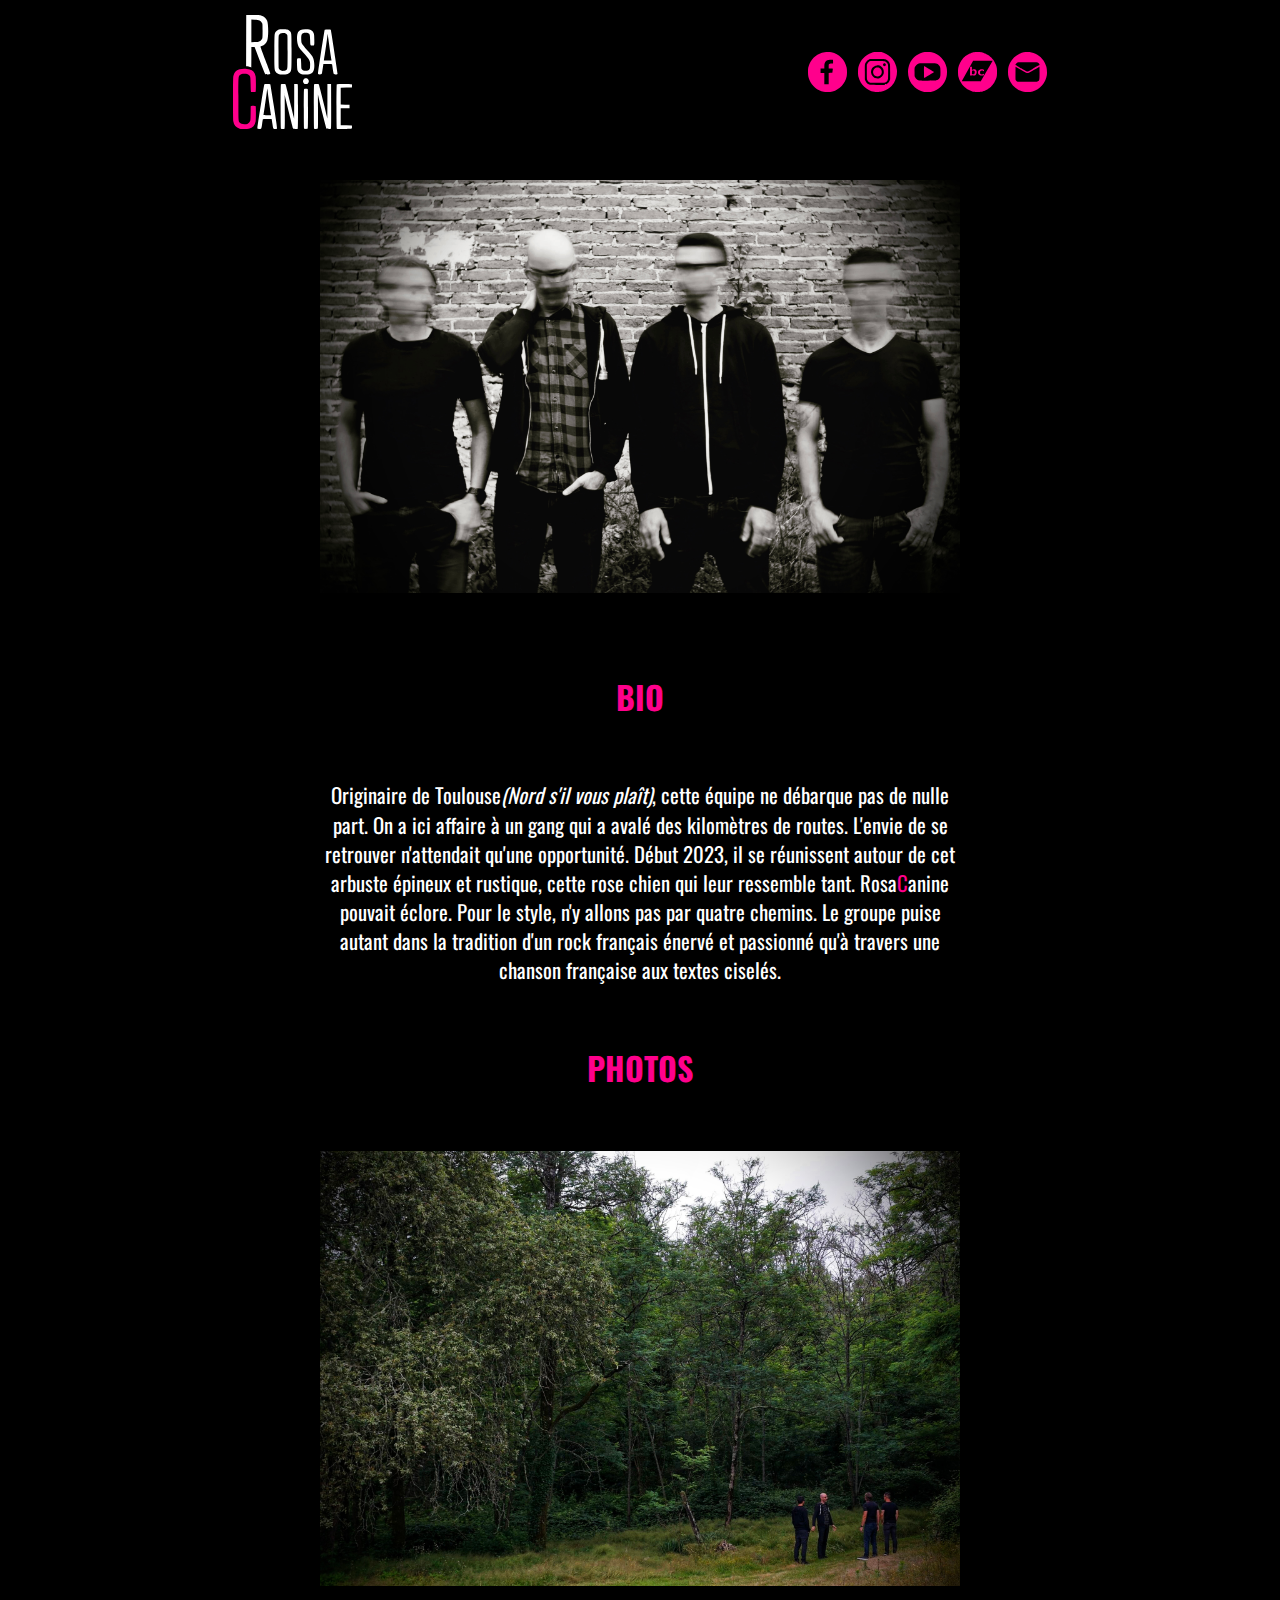
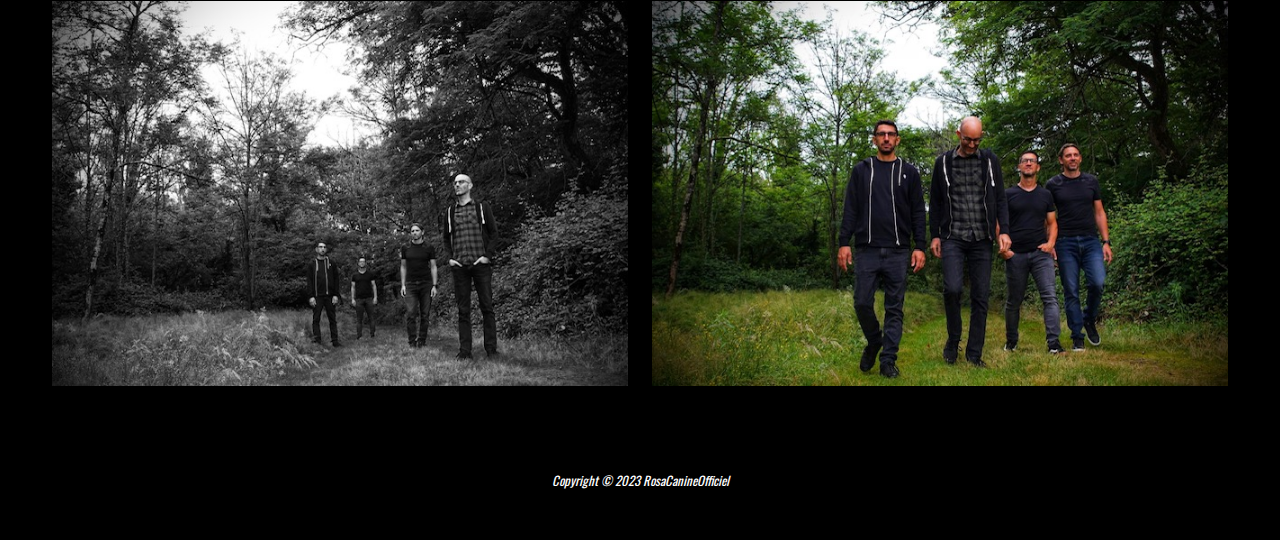
==== commit a0e4c9fa: "Add files via upload" ====
--- a/index.html
+++ b/index.html
@@ -3,37 +3,56 @@
 
 <head>
     <meta charset="utf-8" >
-    <title>RosaCanine</title>
-    <link rel="icon" href="images/logo/favicone2.png" type="image/x-icon">
-    <link rel="shortcut icon" href="images/logo/favicone2.png" type="image/x-icon">
+    <title>Rosacanine | Site officiel du groupe de Rock français Rosacanine</title>
+    <meta name="description" content="Découvrez notre groupe de rock français Rosacanine originaire de Toulouse. Plongez dans notre univers musical et explorez notre discographie.">
     <link href="style/style.css" rel="stylesheet" >
     <link href="style/portable.css" rel="stylesheet" >
+    <!-- Police d'écriture-->
     <link rel="preconnect" href="https://fonts.googleapis.com">
     <link rel="preconnect" href="https://fonts.gstatic.com" crossorigin>
-    <link href="https://fonts.googleapis.com/css2?family=Manrope&family=Montserrat&display=swap" rel="stylesheet">
+    <link href="https://fonts.googleapis.com/css2?family=Oswald:wght@300&display=swap" rel="stylesheet">
     <meta name="viewport" content="width=device-width, initial-scale=1.0">
-</head>
+    <!-- Google tag (gtag.js) -->
+    <script async src="https://www.googletagmanager.com/gtag/js?id=G-91H8NZ161R"></script>
+    <script>
+    window.dataLayer = window.dataLayer || [];
+    function gtag(){dataLayer.push(arguments);}
+    gtag('js', new Date());
+    gtag('config', 'G-91H8NZ161R');
+    </script>
+    <!-- ICONS-->
+    <link rel="apple-touch-icon" sizes="180x180" href="images/logo/icons/apple-touch-icon.png">
+    <link rel="icon" type="image/png" sizes="32x32" href="images/logo/icons/favicon-32x32.png">
+    <link rel="icon" type="image/png" sizes="16x16" href="images/logo/icons/favicon-16x16.png">
+    <link rel="manifest" href="images/logo/icons/site.webmanifest">
+    <link rel="mask-icon" href="images/logo/icons/safari-pinned-tab.svg" color="#5bbad5">
+    <link rel="shortcut icon" href="favicon.ico">
+    <link rel="icon" href="favicon.ico" type="image/x-icon">
+    <meta name="msapplication-TileColor" content="#2b5797">
+    <meta name="msapplication-config" content="images/logo/icons/browserconfig.xml">
+    <meta name="theme-color" content="#ffffff">
+</head> 
 
 <body>
     <header>
         <div class="logo-container">
-            <img src="images/logo/logo-rosacanine.png" alt="Logo RosaCanine">
+            <img src="images/logo/logo-rosacanine.svg" alt="Logo RosaCanine">
         </div>
         <div class="social-icons">
             <a target="_blank" href="https://www.facebook.com/RosaCanineOfficiel" class="lien-icone">
-            <img src="images/logo/logo-facebook.png" alt="Logo Facebook">
+            <img src="images/logo/logo-fb.svg" alt="Logo Facebook">
             </a>
             <a target="_blank" href="https://www.instagram.com/rosacanineofficiel" class="lien-icone">
-            <img src="images/logo/logo-insta.png" alt="Logo Instagram">
+            <img src="images/logo/logo-insta.svg" alt="Logo Instagram">
             </a>
             <a target="_blank" href="https://www.youtube.com/@rosacanine" class="lien-icone">
-            <img src="images/logo/logo-youtube.png" alt="Logo Youtube">
+            <img src="images/logo/logo-youtube.svg" alt="Logo Youtube">
             </a>
             <a target="_blank" href="https://rosacanine.bandcamp.com/album/rosacanine" class="lien-icone">
-            <img src="images/logo/logo-bandcamp.png" alt="Logo Bandcamp">
+            <img src="images/logo/logo-bc.svg" alt="Logo Bandcamp">
             </a>
             <a href="mailto:rosacanine@gmail.com" class="lien-icone">
-            <img src="images/logo/logo-email.png" alt="Logo Email">
+            <img src="images/logo/logo-email.svg" alt="Logo Email">
             </a>
         </div>              
     </header>
@@ -46,7 +65,7 @@
             <div>
                 <h1>BIO</h1>
                 <p>
-                    Originaires de Toulouse <i>(Nord s'il vous plaît)</i>, cette équipe ne débarque pas de nulle part.
+                    Originaire de Toulouse<i>(Nord s'il vous plaît)</i>, cette équipe ne débarque pas de nulle part.
                     On a ici affaire à un gang qui a avalé des kilomètres de routes. L'envie de se retrouver n'attendait 
                     qu'une opportunité. Début 2023, il se réunissent autour de cet arbuste épineux et rustique, cette rose 
                     chien qui leur ressemble tant. Rosa<em>C</em>anine pouvait éclore.
@@ -65,10 +84,7 @@
             <div>
                 <img src="images/photos/RC B.jpg" alt="RC B" class="photopetite">
                 <img src="images/photos/RC C.jpg" alt="RC C" class="photopetite">
-            </div>
-            <div>
-                <img src="images/photos/RC D.jpg" alt="RC D" class="photogrande">
-            </div>    
+            </div>   
         </section>
     </main>
 
--- a/style/style.css
+++ b/style/style.css
@@ -3,26 +3,24 @@
 }
 
 body {
-  font-family: 'Manrope', sans-serif;
-  font-size: 1em;
   background-color: #000000;
+  font-family: 'Oswald', sans-serif;
 }
 
 em {
-  color: #da339b;
+  color: #ff008c;
   font-style: normal;
 }
 
 h1 {
-  font-size: 1.5em;
+  font-size: 2em;
   color: white;
-  font-family: 'Montserrat', sans-serif;
-  color: #da339b;
+  color: #ff008c;
   text-align: center;
   margin-bottom: 60px;
-  text-decoration: underline;
-  text-decoration-color: #da339b; /* Couleur du soulignement */
-  text-underline-offset: 6px;
+  /*text-decoration: underline; */
+  /*text-decoration-color: #ff008c; */ /* Couleur du soulignement */
+  /*text-underline-offset: 6px; */
 }
 
 
@@ -40,11 +38,11 @@
   display: flex;
   justify-content: space-around;
   align-items: center;
-  padding: 10px 10px;
+  padding: 15px 10px;
 }
 
 .logo-container img {
-  max-width: 200px;
+  max-width: 120px;
   height: auto;
 }
 
@@ -83,7 +81,7 @@
 /*********************************************/
 
 p {
-  font-size: 1.1em;
+  font-size: 1.3em;
   color: white;
   margin: 60px 25%; /* Ajustez la marge comme souhaité */
   line-height: 1.4; /* Ajustez l'interligne comme souhaité */
@@ -96,7 +94,7 @@
   max-width: 50%;
   height: auto;
   padding-bottom: 80px;
-  padding-top: 250px;
+  padding-top: 180px;
 }
 
 /**********************************************/
--- a/style/portable.css
+++ b/style/portable.css
@@ -4,26 +4,24 @@
   }
   
   body {
-    font-family: 'Manrope', sans-serif;
-    font-size: 1em;
     background-color: #000000;
+    font-family: 'Oswald', sans-serif;
   }
     
   em {
-    color: #da339b;
+    color: #ff008c;
     font-style: normal;
   }
   
   h1 {
-    font-size: 1em;
+    font-size: 1.1em;
     color: white;
-    font-family: 'Montserrat', sans-serif;
-    color: #da339b;
+    color: #ff008c;
     text-align: center;
     margin-bottom: 30px;
-    text-decoration: underline;
-    text-decoration-color: #da339b; /* Couleur du soulignement */
-    text-underline-offset: 4px;
+    /*text-decoration: underline; */
+    /*text-decoration-color: #ff008c; */ /* Couleur du soulignement */
+    /*text-underline-offset: 4px; */
   }
   
 /**********************************************/
@@ -43,7 +41,7 @@
   }
   
   .logo-container img {
-    max-width: 100px;
+    max-width: 80px;
     height: auto;
   }
   
@@ -77,7 +75,7 @@
 /*********************************************/  
 
 p {
-  font-size: 0.8em;
+  font-size: 0.9em;
   color: white;
   text-align: center;
   margin: 30px 15%;
